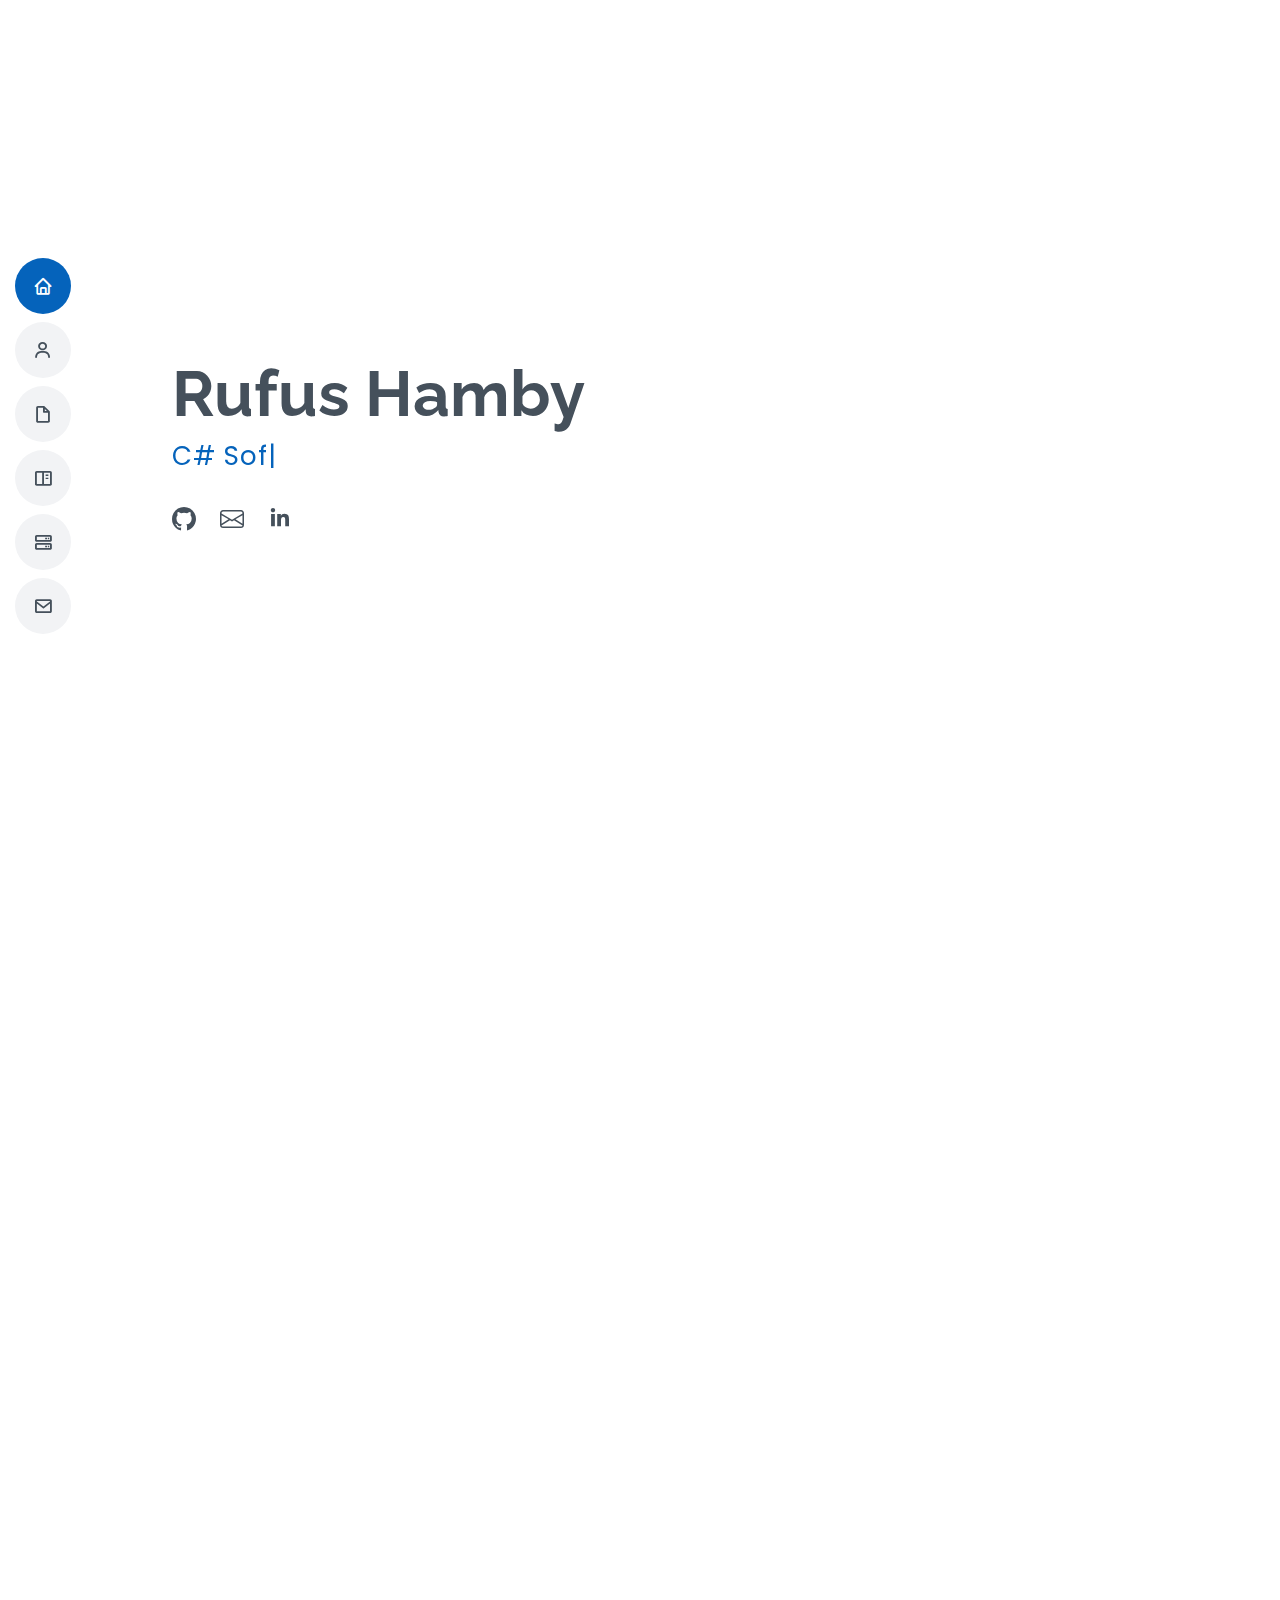
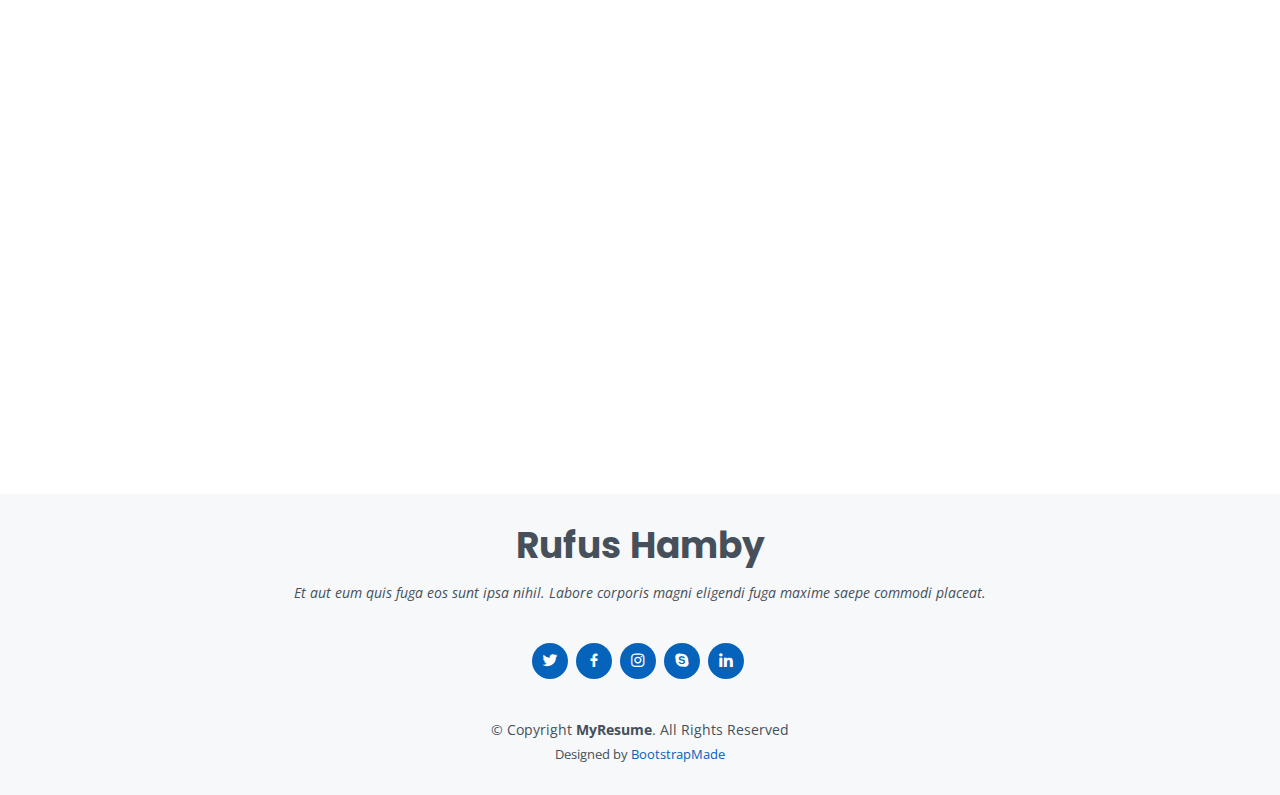
==== index.html @ 8d2a86a1 "final project in progress" ====
<!DOCTYPE html>
<html lang="en">

<head>
  <meta charset="utf-8">
  <meta content="width=device-width, initial-scale=1.0" name="viewport">

  <title>MyResume Bootstrap Template - Index</title>
  <meta content="" name="description">
  <meta content="" name="keywords">

  <!-- Favicons -->
  <link href="assets/img/favicon.pn" rel="icon">
  <link href="assets/img/apple-touch-icon.png" rel="apple-touch-icon">

  <!-- Google Fonts -->
  <link href="https://fonts.googleapis.com/css?family=Open+Sans:300,300i,400,400i,600,600i,700,700i|Raleway:300,300i,400,400i,500,500i,600,600i,700,700i|Poppins:300,300i,400,400i,500,500i,600,600i,700,700i" rel="stylesheet">

  <!-- Vendor CSS Files -->
  <link href="assets/vendor/aos/aos.css" rel="stylesheet">
  <link href="assets/vendor/bootstrap/css/bootstrap.min.css" rel="stylesheet">
  <link href="assets/vendor/bootstrap-icons/bootstrap-icons.css" rel="stylesheet">
  <link href="assets/vendor/boxicons/css/boxicons.min.css" rel="stylesheet">
  <link href="assets/vendor/glightbox/css/glightbox.min.css" rel="stylesheet">
  <link href="assets/vendor/swiper/swiper-bundle.min.css" rel="stylesheet">

  <!-- Template Main CSS File -->
  <link href="assets/css/style.css" rel="stylesheet">

  <!-- =======================================================
  * Template Name: MyResume
  * Updated: Sep 18 2023 with Bootstrap v5.3.2
  * Template URL: https://bootstrapmade.com/free-html-bootstrap-template-my-resume/
  * Author: BootstrapMade.com
  * License: https://bootstrapmade.com/license/
  ======================================================== -->
</head>

<body>

  <!-- ======= Mobile nav toggle button ======= -->
  <!-- <button type="button" class="mobile-nav-toggle d-xl-none"><i class="bi bi-list mobile-nav-toggle"></i></button> -->
  <i class="bi bi-list mobile-nav-toggle d-lg-none"></i>
  <!-- ======= Header ======= -->
  <header id="header" class="d-flex flex-column justify-content-center">

    <nav id="navbar" class="navbar nav-menu">
      <ul>
        <li><a href="#hero" class="nav-link scrollto active"><i class="bx bx-home"></i> <span>Home</span></a></li>
        <li><a href="#about" class="nav-link scrollto"><i class="bx bx-user"></i> <span>About</span></a></li>
        <li><a href="#resume" class="nav-link scrollto"><i class="bx bx-file-blank"></i> <span>Resume</span></a></li>
        <li><a href="#portfolio" class="nav-link scrollto"><i class="bx bx-book-content"></i> <span>Portfolio</span></a></li>
        <li><a href="#services" class="nav-link scrollto"><i class="bx bx-server"></i> <span>Services</span></a></li>
        <li><a href="#contact" class="nav-link scrollto"><i class="bx bx-envelope"></i> <span>Contact</span></a></li>
      </ul>
    </nav><!-- .nav-menu -->

  </header><!-- End Header -->

  <!-- ======= Hero Section ======= -->
  <section id="hero" class="d-flex flex-column justify-content-center">
    <div class="container" data-aos="zoom-in" data-aos-delay="100">
      <h1>Rufus Hamby</h1>
      <p> <span class="typed" data-typed-items="C# Software Engineer"></span></p>
      <div class="social-links">
        <a href="https://github.com/mosby4" class="Github"><i class="bi bi-github" aria-hidden="true"></i></i></a>
        <a href=" mailto:rufus.hamby@gmail.com" class="Email"><i class="bi bi-envelope" aria-hidden="true"></i></a>
        <a href="https://www.linkedin.com/in/rufus-hamby-b64b9877/" class="linkedin"><i class="bx bxl-linkedin"></i></a>
      </div>
    </div>
  </section><!-- End Hero -->

  <main id="main">

    <!-- ======= About Section ======= -->
    <section id="about" class="about">
      <div class="container" data-aos="fade-up">

        <div class="section-title">
          <h2>About</h2>
          <p></p>
        </div>

        <div class="row">
          <div class="col-lg-4">
            <img src="assets/img/Rufus.jpg" class="img-fluid" alt="">
          </div>
          <div class="col-lg-8 pt-4 pt-lg-0 content">
            <h3>C#, HTML, CSS, SQL &amp; JavaScript.</h3>
            <p class="fst-italic">
              Lorem ipsum dolor sit amet, consectetur adipiscing elit, sed do eiusmod tempor incididunt ut labore et dolore
              magna aliqua.
            </p>
            <div class="row">
              <div class="col-lg-6">
                <ul>
                  <li><i class="bi bi-chevron-right"></i> <strong>Birthday:</strong> <span>1 May 1995</span></li>
                  <li><i class="bi bi-chevron-right"></i> <strong>Website:</strong> <span>www.example.com</span></li>
                  <li><i class="bi bi-chevron-right"></i> <strong>Phone:</strong> <span>+123 456 7890</span></li>
                  <li><i class="bi bi-chevron-right"></i> <strong>City:</strong> <span>New York, USA</span></li>
                </ul>
              </div>
              <div class="col-lg-6">
                <ul>
                  <li><i class="bi bi-chevron-right"></i> <strong>Age:</strong> <span>30</span></li>
                  <li><i class="bi bi-chevron-right"></i> <strong>Degree:</strong> <span>Master</span></li>
                  <li><i class="bi bi-chevron-right"></i> <strong>PhEmailone:</strong> <span>email@example.com</span></li>
                  <li><i class="bi bi-chevron-right"></i> <strong>Freelance:</strong> <span>Available</span></li>
                </ul>
              </div>
            </div>
            <p>
              Officiis eligendi itaque labore et dolorum mollitia officiis optio vero. Quisquam sunt adipisci omnis et ut. Nulla accusantium dolor incidunt officia tempore. Et eius omnis.
              Cupiditate ut dicta maxime officiis quidem quia. Sed et consectetur qui quia repellendus itaque neque. Aliquid amet quidem ut quaerat cupiditate. Ab et eum qui repellendus omnis culpa magni laudantium dolores.
            </p>
          </div>
        </div>

      </div>
    </section><!-- End About Section -->

    <!-- ======= Skills Section ======= -->
    <section id="skills" class="skills section-bg">
      <div class="container" data-aos="fade-up">

        <div class="section-title">
          <h2>Skills</h2>
          <p>Magnam dolores commodi suscipit. Necessitatibus eius consequatur ex aliquid fuga eum quidem. Sit sint consectetur velit. Quisquam quos quisquam cupiditate. Et nemo qui impedit suscipit alias ea. Quia fugiat sit in iste officiis commodi quidem hic quas.</p>
        </div>

        <div class="row skills-content">

          <div class="col-lg-6">

            <div class="progress">
              <span class="skill">HTML <i class="val">100%</i></span>
              <div class="progress-bar-wrap">
                <div class="progress-bar" role="progressbar" aria-valuenow="100" aria-valuemin="0" aria-valuemax="100"></div>
              </div>
            </div>

            <div class="progress">
              <span class="skill">CSS <i class="val">90%</i></span>
              <div class="progress-bar-wrap">
                <div class="progress-bar" role="progressbar" aria-valuenow="90" aria-valuemin="0" aria-valuemax="100"></div>
              </div>
            </div>

            <div class="progress">
              <span class="skill">JavaScript <i class="val">75%</i></span>
              <div class="progress-bar-wrap">
                <div class="progress-bar" role="progressbar" aria-valuenow="75" aria-valuemin="0" aria-valuemax="100"></div>
              </div>
            </div>

          </div>

          <div class="col-lg-6">

            <div class="progress">
              <span class="skill">PHP <i class="val">80%</i></span>
              <div class="progress-bar-wrap">
                <div class="progress-bar" role="progressbar" aria-valuenow="80" aria-valuemin="0" aria-valuemax="100"></div>
              </div>
            </div>

            <div class="progress">
              <span class="skill">WordPress/CMS <i class="val">90%</i></span>
              <div class="progress-bar-wrap">
                <div class="progress-bar" role="progressbar" aria-valuenow="90" aria-valuemin="0" aria-valuemax="100"></div>
              </div>
            </div>

            <div class="progress">
              <span class="skill">Photoshop <i class="val">55%</i></span>
              <div class="progress-bar-wrap">
                <div class="progress-bar" role="progressbar" aria-valuenow="55" aria-valuemin="0" aria-valuemax="100"></div>
              </div>
            </div>

          </div>

        </div>

      </div>
    </section><!-- End Skills Section -->

    <!-- ======= Resume Section ======= -->
    <section id="resume" class="resume">
      <div class="container" data-aos="fade-up">

        <div class="section-title">
          <h2>Resume</h2>
          <p>Magnam dolores commodi suscipit. Necessitatibus eius consequatur ex aliquid fuga eum quidem. Sit sint consectetur velit. Quisquam quos quisquam cupiditate. Et nemo qui impedit suscipit alias ea. Quia fugiat sit in iste officiis commodi quidem hic quas.</p>
        </div>

        <div class="row">
          <div class="col-lg-6">
            <h3 class="resume-title">Sumary</h3>
            <div class="resume-item pb-0">
              <h4>Rufus Hamby</h4>
              <p><em>Innovative and deadline-driven Graphic Designer with 3+ years of experience designing and developing user-centered digital/print marketing material from initial concept to final, polished deliverable.</em></p>
              <ul>
                <li>Geneseo, IL 61254</li>
                <li>1-309-714-3767</li>
                <li>rufus.hamby@gmail.com</li>
              </ul>
            </div>

            <h3 class="resume-title">Education</h3>
            <div class="resume-item">
              <h4>TrueCoders</h4>
              <img src="assets/img/TCLogoOnly.webp" class="img-fluid" alt="">
              <h5>2023</h5>
              <p><em>Rochester Institute of Technology, Rochester, NY</em></p>
              <p>Qui deserunt veniam. Et sed aliquam labore tempore sed quisquam iusto autem sit. Ea vero voluptatum qui ut dignissimos deleniti nerada porti sand markend</p>
            </div>
            <div class="resume-item">
              <h4>Bachelor of Fine Arts &amp; Graphic Design</h4>
              <h5>2010 - 2014</h5>
              <p><em>Rochester Institute of Technology, Rochester, NY</em></p>
              <p>Quia nobis sequi est occaecati aut. Repudiandae et iusto quae reiciendis et quis Eius vel ratione eius unde vitae rerum voluptates asperiores voluptatem Earum molestiae consequatur neque etlon sader mart dila</p>
            </div>
          </div>
          <div class="col-lg-6">
            <h3 class="resume-title">Professional Experience</h3>
            <div class="resume-item">
              <h4>Senior graphic design specialist</h4>
              <h5>2019 - Present</h5>
              <p><em>Experion, New York, NY </em></p>
              <ul>
                <li>Lead in the design, development, and implementation of the graphic, layout, and production communication materials</li>
                <li>Delegate tasks to the 7 members of the design team and provide counsel on all aspects of the project. </li>
                <li>Supervise the assessment of all graphic materials in order to ensure quality and accuracy of the design</li>
                <li>Oversee the efficient use of production project budgets ranging from $2,000 - $25,000</li>
              </ul>
            </div>
            <div class="resume-item">
              <h4>Graphic design specialist</h4>
              <h5>2017 - 2018</h5>
              <p><em>Stepping Stone Advertising, New York, NY</em></p>
              <ul>
                <li>Developed numerous marketing programs (logos, brochures,infographics, presentations, and advertisements).</li>
                <li>Managed up to 5 projects or tasks at a given time while under pressure</li>
                <li>Recommended and consulted with clients on the most appropriate graphic design</li>
                <li>Created 4+ design presentations and proposals a month for clients and account managers</li>
              </ul>
            </div>
          </div>
        </div>

      </div>
    </section><!-- End Resume Section -->

    <!-- ======= Portfolio Section ======= -->
    <section id="portfolio" class="portfolio section-bg">
      <div class="container" data-aos="fade-up">

        <div class="section-title">
          <h2>Portfolio</h2>
          <p>Magnam dolores commodi suscipit. Necessitatibus eius consequatur ex aliquid fuga eum quidem. Sit sint consectetur velit. Quisquam quos quisquam cupiditate. Et nemo qui impedit suscipit alias ea. Quia fugiat sit in iste officiis commodi quidem hic quas.</p>
        </div>

        <div class="row">
          <div class="col-lg-12 d-flex justify-content-center" data-aos="fade-up" data-aos-delay="100">
            <ul id="portfolio-flters">
              <li data-filter="*" class="filter-active">All</li>
              <li data-filter=".filter-app">App</li>
              <li data-filter=".filter-card">Card</li>
              <li data-filter=".filter-web">Web</li>
            </ul>
          </div>
        </div>

        <div class="row portfolio-container" data-aos="fade-up" data-aos-delay="200">

          <div class="col-lg-4 col-md-6 portfolio-item filter-app">
            <div class="portfolio-wrap">
              <img src="assets/img/portfolio/portfolio-1.jpg" class="img-fluid" alt="">
              <div class="portfolio-info">
                <h4>App 1</h4>
                <p>App</p>
                <div class="portfolio-links">
                  <a href="assets/img/portfolio/portfolio-1.jpg" data-gallery="portfolioGallery" class="portfolio-lightbox" title="App 1"><i class="bx bx-plus"></i></a>
                  <a href="portfolio-details.html" class="portfolio-details-lightbox" data-glightbox="type: external" title="Portfolio Details"><i class="bx bx-link"></i></a>
                </div>
              </div>
            </div>
          </div>

          <div class="col-lg-4 col-md-6 portfolio-item filter-web">
            <div class="portfolio-wrap">
              <img src="assets/img/portfolio/portfolio-2.jpg" class="img-fluid" alt="">
              <div class="portfolio-info">
                <h4>Web 3</h4>
                <p>Web</p>
                <div class="portfolio-links">
                  <a href="assets/img/portfolio/portfolio-2.jpg" data-gallery="portfolioGallery" class="portfolio-lightbox" title="Web 3"><i class="bx bx-plus"></i></a>
                  <a href="portfolio-details.html" class="portfolio-details-lightbox" data-glightbox="type: external" title="Portfolio Details"><i class="bx bx-link"></i></a>
                </div>
              </div>
            </div>
          </div>

          <div class="col-lg-4 col-md-6 portfolio-item filter-app">
            <div class="portfolio-wrap">
              <img src="assets/img/portfolio/portfolio-3.jpg" class="img-fluid" alt="">
              <div class="portfolio-info">
                <h4>App 2</h4>
                <p>App</p>
                <div class="portfolio-links">
                  <a href="assets/img/portfolio/portfolio-3.jpg" data-gallery="portfolioGallery" class="portfolio-lightbox" title="App 2"><i class="bx bx-plus"></i></a>
                  <a href="portfolio-details.html" class="portfolio-details-lightbox" data-glightbox="type: external" title="Portfolio Details"><i class="bx bx-link"></i></a>
                </div>
              </div>
            </div>
          </div>

          <div class="col-lg-4 col-md-6 portfolio-item filter-card">
            <div class="portfolio-wrap">
              <img src="assets/img/portfolio/portfolio-4.jpg" class="img-fluid" alt="">
              <div class="portfolio-info">
                <h4>Card 2</h4>
                <p>Card</p>
                <div class="portfolio-links">
                  <a href="assets/img/portfolio/portfolio-4.jpg" data-gallery="portfolioGallery" class="portfolio-lightbox" title="Card 2"><i class="bx bx-plus"></i></a>
                  <a href="portfolio-details.html" class="portfolio-details-lightbox" data-glightbox="type: external" title="Portfolio Details"><i class="bx bx-link"></i></a>
                </div>
              </div>
            </div>
          </div>

          <div class="col-lg-4 col-md-6 portfolio-item filter-web">
            <div class="portfolio-wrap">
              <img src="assets/img/portfolio/portfolio-5.jpg" class="img-fluid" alt="">
              <div class="portfolio-info">
                <h4>Web 2</h4>
                <p>Web</p>
                <div class="portfolio-links">
                  <a href="assets/img/portfolio/portfolio-5.jpg" data-gallery="portfolioGallery" class="portfolio-lightbox" title="Web 2"><i class="bx bx-plus"></i></a>
                  <a href="portfolio-details.html" class="portfolio-details-lightbox" data-glightbox="type: external" title="Portfolio Details"><i class="bx bx-link"></i></a>
                </div>
              </div>
            </div>
          </div>

          <div class="col-lg-4 col-md-6 portfolio-item filter-app">
            <div class="portfolio-wrap">
              <img src="assets/img/portfolio/portfolio-6.jpg" class="img-fluid" alt="">
              <div class="portfolio-info">
                <h4>App 3</h4>
                <p>App</p>
                <div class="portfolio-links">
                  <a href="assets/img/portfolio/portfolio-6.jpg" data-gallery="portfolioGallery" class="portfolio-lightbox" title="App 3"><i class="bx bx-plus"></i></a>
                  <a href="portfolio-details.html" class="portfolio-details-lightbox" data-glightbox="type: external" title="Portfolio Details"><i class="bx bx-link"></i></a>
                </div>
              </div>
            </div>
          </div>

          <div class="col-lg-4 col-md-6 portfolio-item filter-card">
            <div class="portfolio-wrap">
              <img src="assets/img/portfolio/portfolio-7.jpg" class="img-fluid" alt="">
              <div class="portfolio-info">
                <h4>Card 1</h4>
                <p>Card</p>
                <div class="portfolio-links">
                  <a href="assets/img/portfolio/portfolio-7.jpg" data-gallery="portfolioGallery" class="portfolio-lightbox" title="Card 1"><i class="bx bx-plus"></i></a>
                  <a href="portfolio-details.html" class="portfolio-details-lightbox" data-glightbox="type: external" title="Portfolio Details"><i class="bx bx-link"></i></a>
                </div>
              </div>
            </div>
          </div>

          <div class="col-lg-4 col-md-6 portfolio-item filter-card">
            <div class="portfolio-wrap">
              <img src="assets/img/portfolio/portfolio-8.jpg" class="img-fluid" alt="">
              <div class="portfolio-info">
                <h4>Card 3</h4>
                <p>Card</p>
                <div class="portfolio-links">
                  <a href="assets/img/portfolio/portfolio-8.jpg" data-gallery="portfolioGallery" class="portfolio-lightbox" title="Card 3"><i class="bx bx-plus"></i></a>
                  <a href="portfolio-details.html" class="portfolio-details-lightbox" data-glightbox="type: external" title="Portfolio Details"><i class="bx bx-link"></i></a>
                </div>
              </div>
            </div>
          </div>

          <div class="col-lg-4 col-md-6 portfolio-item filter-web">
            <div class="portfolio-wrap">
              <img src="assets/img/portfolio/portfolio-9.jpg" class="img-fluid" alt="">
              <div class="portfolio-info">
                <h4>Web 3</h4>
                <p>Web</p>
                <div class="portfolio-links">
                  <a href="assets/img/portfolio/portfolio-9.jpg" data-gallery="portfolioGallery" class="portfolio-lightbox" title="Web 3"><i class="bx bx-plus"></i></a>
                  <a href="portfolio-details.html" class="portfolio-details-lightbox" data-glightbox="type: external" title="Portfolio Details"><i class="bx bx-link"></i></a>
                </div>
              </div>
            </div>
          </div>

        </div>

      </div>
    </section><!-- End Portfolio Section -->

 <!-- ======= Contact Section ======= -->
    <section id="contact" class="contact">
      <div class="container" data-aos="fade-up">

        <div class="section-title">
          <h2>Contact</h2>
        </div>

        <div class="row mt-1">

          <div class="col-lg-4">
            <div class="info">
              <div class="address">
                <i class="bi bi-geo-alt"></i>
                <h4>Location:</h4>
                <p>Geneseo, IL 61254</p>
              </div>

              <div class="email">
                <i class="bi bi-envelope"></i>
                <h4>Email:</h4>
                <p>rufus.hamby@gmail.com</p>
              </div>

              <div class="phone">
                <i class="bi bi-phone"></i>
                <h4>Call:</h4>
                <p>+1 309-714-37**s</p>
              </div>

            </div>

          </div>

          <div class="col-lg-8 mt-5 mt-lg-0">

            <form action="forms/contact.php" method="post" role="form" class="php-email-form">
              <div class="row">
                <div class="col-md-6 form-group">
                  <input type="text" name="name" class="form-control" id="name" placeholder="Your Name" required>
                </div>
                <div class="col-md-6 form-group mt-3 mt-md-0">
                  <input type="email" class="form-control" name="email" id="email" placeholder="Your Email" required>
                </div>
              </div>
              <div class="form-group mt-3">
                <input type="text" class="form-control" name="subject" id="subject" placeholder="Subject" required>
              </div>
              <div class="form-group mt-3">
                <textarea class="form-control" name="message" rows="5" placeholder="Message" required></textarea>
              </div>
              <div class="my-3">
                <div class="loading">Loading</div>
                <div class="error-message"></div>
                <div class="sent-message">Your message has been sent. Thank you!</div>
              </div>
              <div class="text-center"><button type="submit">Send Message</button></div>
            </form>

          </div>

        </div>

      </div>
    </section><!-- End Contact Section -->

  </main><!-- End #main -->

  <!-- ======= Footer ======= -->
  <footer id="footer">
    <div class="container">
      <h3>Rufus Hamby</h3>
      <p>Et aut eum quis fuga eos sunt ipsa nihil. Labore corporis magni eligendi fuga maxime saepe commodi placeat.</p>
      <div class="social-links">
        <a href="#" class="twitter"><i class="bx bxl-twitter"></i></a>
        <a href="#" class="facebook"><i class="bx bxl-facebook"></i></a>
        <a href="#" class="instagram"><i class="bx bxl-instagram"></i></a>
        <a href="#" class="google-plus"><i class="bx bxl-skype"></i></a>
        <a href="#" class="linkedin"><i class="bx bxl-linkedin"></i></a>
      </div>
      <div class="copyright">
        &copy; Copyright <strong><span>MyResume</span></strong>. All Rights Reserved
      </div>
      <div class="credits">
        <!-- All the links in the footer should remain intact. -->
        <!-- You can delete the links only if you purchased the pro version. -->
        <!-- Licensing information: [license-url] -->
        <!-- Purchase the pro version with working PHP/AJAX contact form: https://bootstrapmade.com/free-html-bootstrap-template-my-resume/ -->
        Designed by <a href="https://bootstrapmade.com/">BootstrapMade</a>
      </div>
    </div>
  </footer><!-- End Footer -->

  <div id="preloader"></div>
  <a href="#" class="back-to-top d-flex align-items-center justify-content-center"><i class="bi bi-arrow-up-short"></i></a>

  <!-- Vendor JS Files -->
  <script src="assets/vendor/purecounter/purecounter_vanilla.js"></script>
  <script src="assets/vendor/aos/aos.js"></script>
  <script src="assets/vendor/bootstrap/js/bootstrap.bundle.min.js"></script>
  <script src="assets/vendor/glightbox/js/glightbox.min.js"></script>
  <script src="assets/vendor/isotope-layout/isotope.pkgd.min.js"></script>
  <script src="assets/vendor/swiper/swiper-bundle.min.js"></script>
  <script src="assets/vendor/typed.js/typed.umd.js"></script>
  <script src="assets/vendor/waypoints/noframework.waypoints.js"></script>
  <script src="assets/vendor/php-email-form/validate.js"></script>

  <!-- Template Main JS File -->
  <script src="assets/js/main.js"></script>

</body>

</html>
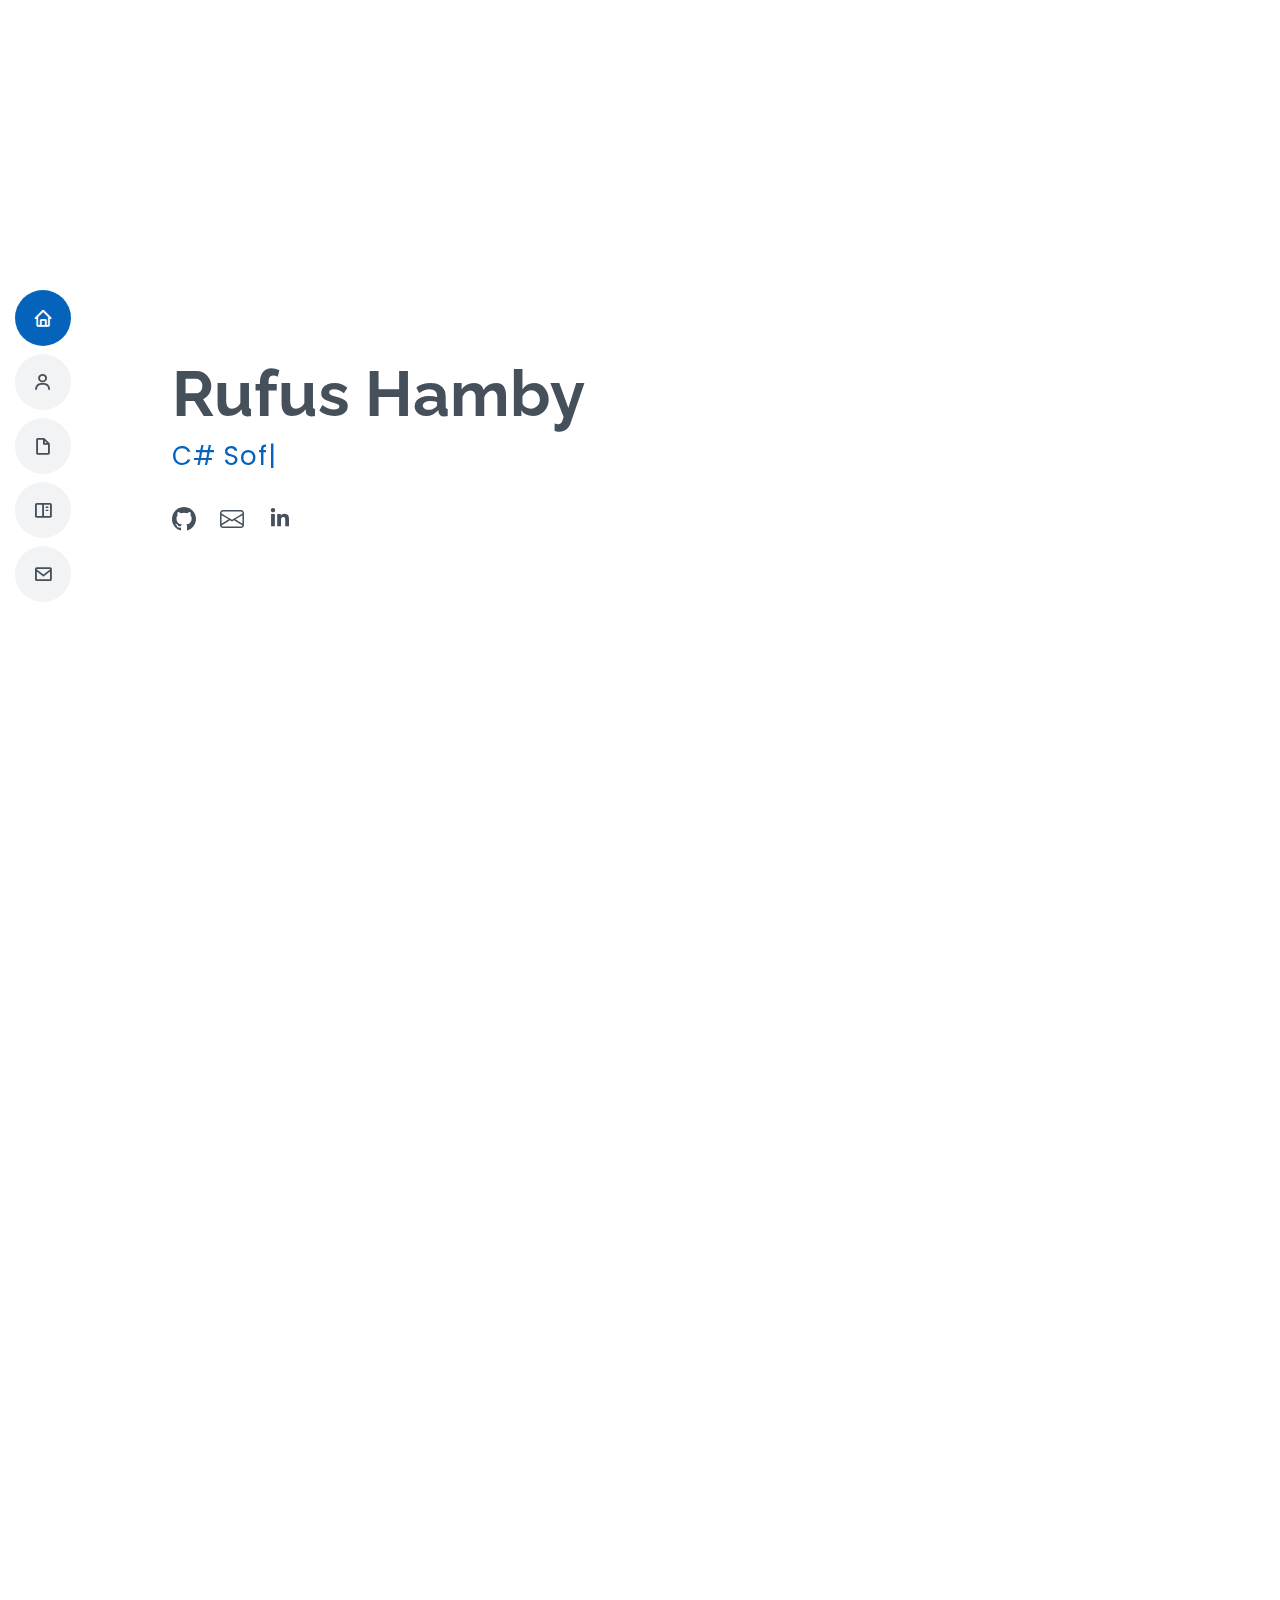
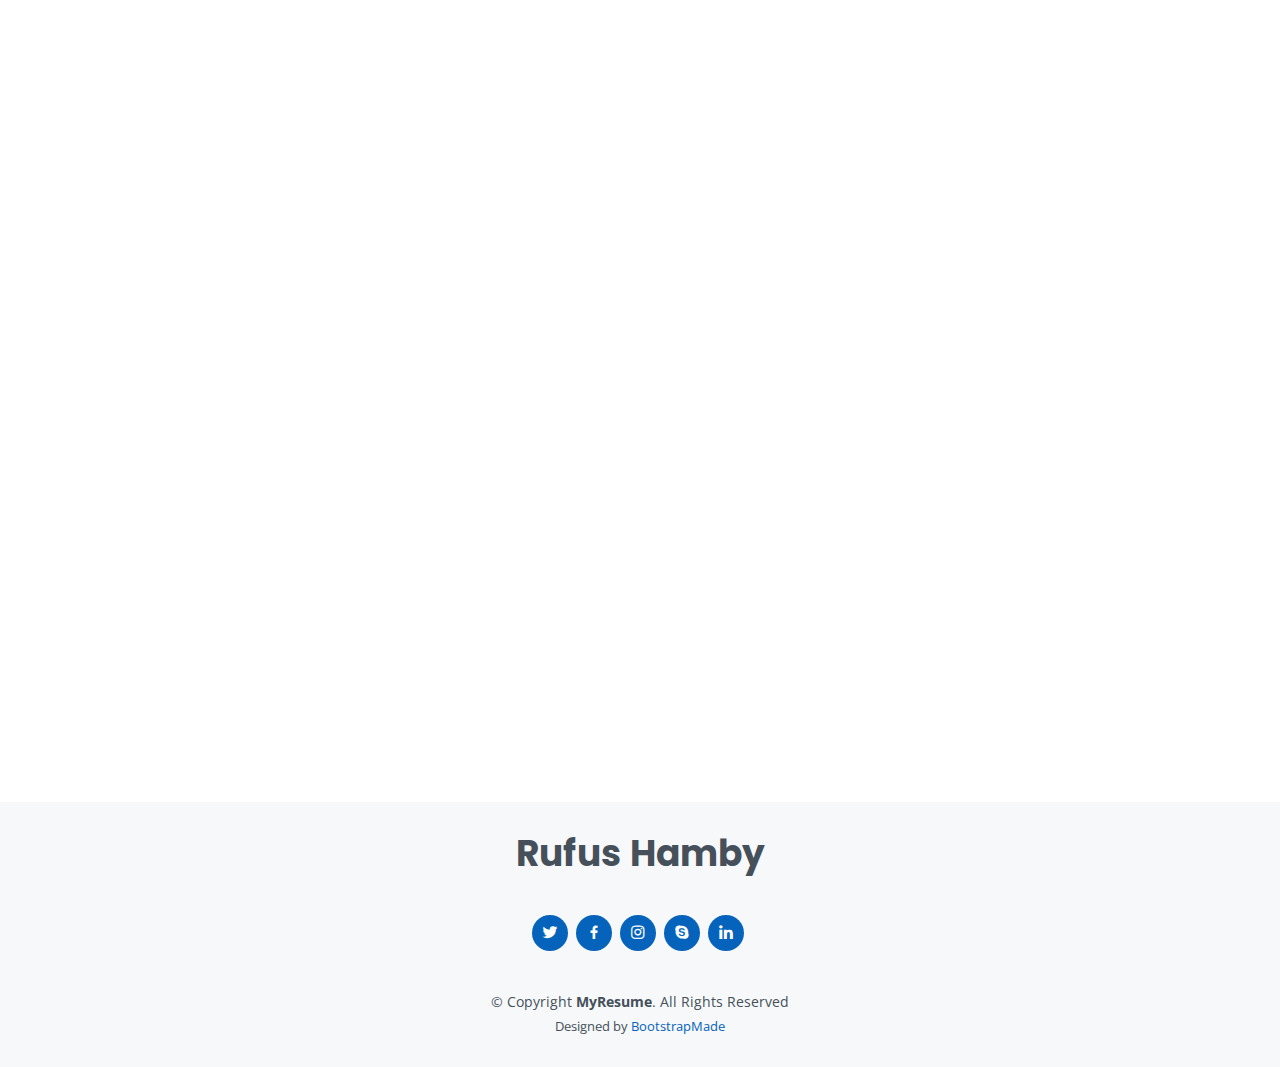
==== commit 06ab0dd0: "img issues" ====
--- a/index.html
+++ b/index.html
@@ -49,8 +49,7 @@
         <li><a href="#hero" class="nav-link scrollto active"><i class="bx bx-home"></i> <span>Home</span></a></li>
         <li><a href="#about" class="nav-link scrollto"><i class="bx bx-user"></i> <span>About</span></a></li>
         <li><a href="#resume" class="nav-link scrollto"><i class="bx bx-file-blank"></i> <span>Resume</span></a></li>
-        <li><a href="#portfolio" class="nav-link scrollto"><i class="bx bx-book-content"></i> <span>Portfolio</span></a></li>
-        <li><a href="#services" class="nav-link scrollto"><i class="bx bx-server"></i> <span>Services</span></a></li>
+        <li><a href="#Hobbies" class="nav-link scrollto"><i class="bx bx-book-content"></i> <span>Hobbies</span></a></li>
         <li><a href="#contact" class="nav-link scrollto"><i class="bx bx-envelope"></i> <span>Contact</span></a></li>
       </ul>
     </nav><!-- .nav-menu -->
@@ -88,30 +87,28 @@
           <div class="col-lg-8 pt-4 pt-lg-0 content">
             <h3>C#, HTML, CSS, SQL &amp; JavaScript.</h3>
             <p class="fst-italic">
-              Lorem ipsum dolor sit amet, consectetur adipiscing elit, sed do eiusmod tempor incididunt ut labore et dolore
-              magna aliqua.
+              Self- directed, detail-oriented, and professional C# programmer with experience in designing, developing, analyzing, and implementing client-server, web and desktop-based applications using C# language. Experience in system designing as well as in testing, debugging and modifying related application code. Capable of learning new programming languages and technologies and complete projects within specified deadlines. Possess excellent communication, problem-solving, documentation, analytical, and decision solving skills.
             </p>
+            <p>Diligent, organized, and skilled journeyman lineman accomplished in delivering and maintaining electrical distribution to the Geneseo municipality. Proven management experience with strong communication and interpersonal abilities. Positioned to lead electrical operations, develop innovative community opportunities, direct creative solutions in growth of the organization, and drive sustainable energy production.</p>
             <div class="row">
               <div class="col-lg-6">
                 <ul>
-                  <li><i class="bi bi-chevron-right"></i> <strong>Birthday:</strong> <span>1 May 1995</span></li>
-                  <li><i class="bi bi-chevron-right"></i> <strong>Website:</strong> <span>www.example.com</span></li>
-                  <li><i class="bi bi-chevron-right"></i> <strong>Phone:</strong> <span>+123 456 7890</span></li>
-                  <li><i class="bi bi-chevron-right"></i> <strong>City:</strong> <span>New York, USA</span></li>
+                  
+                  <li><i class="bi bi-chevron-right"></i> <strong>Phone:</strong> <span>+309 714 3767</span></li>
+                  <li><i class="bi bi-chevron-right"></i> <strong>City:</strong> <span>Genseo, IL</span></li>
                 </ul>
               </div>
               <div class="col-lg-6">
                 <ul>
-                  <li><i class="bi bi-chevron-right"></i> <strong>Age:</strong> <span>30</span></li>
-                  <li><i class="bi bi-chevron-right"></i> <strong>Degree:</strong> <span>Master</span></li>
-                  <li><i class="bi bi-chevron-right"></i> <strong>PhEmailone:</strong> <span>email@example.com</span></li>
-                  <li><i class="bi bi-chevron-right"></i> <strong>Freelance:</strong> <span>Available</span></li>
+                 
+                  <li><i class="bi bi-chevron-right"></i> <strong>Degree:</strong> <span>TrueCoders</span></li>
+                  <li><i class="bi bi-chevron-right"></i> <strong>Email:</strong> <span>rufus.hamby@gmail.com</span></li>
+                  <li><i class="bi bi-chevron-right"></i> <strong>Work Status:</strong> <span>Available</span></li>
                 </ul>
               </div>
             </div>
             <p>
-              Officiis eligendi itaque labore et dolorum mollitia officiis optio vero. Quisquam sunt adipisci omnis et ut. Nulla accusantium dolor incidunt officia tempore. Et eius omnis.
-              Cupiditate ut dicta maxime officiis quidem quia. Sed et consectetur qui quia repellendus itaque neque. Aliquid amet quidem ut quaerat cupiditate. Ab et eum qui repellendus omnis culpa magni laudantium dolores.
+            
             </p>
           </div>
         </div>
@@ -125,7 +122,8 @@
 
         <div class="section-title">
           <h2>Skills</h2>
-          <p>Magnam dolores commodi suscipit. Necessitatibus eius consequatur ex aliquid fuga eum quidem. Sit sint consectetur velit. Quisquam quos quisquam cupiditate. Et nemo qui impedit suscipit alias ea. Quia fugiat sit in iste officiis commodi quidem hic quas.</p>
+          <p>C# , JavaScript, HTML</p>		         
+          <p>ASP.Net, CSS, SQL</p>
         </div>
 
         <div class="row skills-content">
@@ -191,7 +189,7 @@
 
         <div class="section-title">
           <h2>Resume</h2>
-          <p>Magnam dolores commodi suscipit. Necessitatibus eius consequatur ex aliquid fuga eum quidem. Sit sint consectetur velit. Quisquam quos quisquam cupiditate. Et nemo qui impedit suscipit alias ea. Quia fugiat sit in iste officiis commodi quidem hic quas.</p>
+          <p>DO NOT FORGET TO UP THIS SECTION</p>
         </div>
 
         <div class="row">
@@ -212,38 +210,50 @@
               <h4>TrueCoders</h4>
               <img src="assets/img/TCLogoOnly.webp" class="img-fluid" alt="">
               <h5>2023</h5>
-              <p><em>Rochester Institute of Technology, Rochester, NY</em></p>
-              <p>Qui deserunt veniam. Et sed aliquam labore tempore sed quisquam iusto autem sit. Ea vero voluptatum qui ut dignissimos deleniti nerada porti sand markend</p>
+              <p><em>Hoover, AL</em></p>
+              <p>	Project-based training in programming languages and other technical skills, such as SQL, C#, .NET Core, Java, Git, ASP.NET MVC, HTML, CSS, and JavaScript.</p>
+              <p>	These skills were developed by building multiple C# and SQL projects in Visual Studio and Visual Studio Code.</p>
+              <p>	C# and SQL Projects were tracked in Git and GitHub for source control.</p>
+              <p>	Managed SQL databases using the CRUD operations in MySQL.</p>
+                
+                </p>
             </div>
             <div class="resume-item">
-              <h4>Bachelor of Fine Arts &amp; Graphic Design</h4>
-              <h5>2010 - 2014</h5>
-              <p><em>Rochester Institute of Technology, Rochester, NY</em></p>
-              <p>Quia nobis sequi est occaecati aut. Repudiandae et iusto quae reiciendis et quis Eius vel ratione eius unde vitae rerum voluptates asperiores voluptatem Earum molestiae consequatur neque etlon sader mart dila</p>
+              <h4>Airman LeaderShip School</h4>
+              <h5>2012</h5>
+              <p><em> Nellis Air Force Base, Nv</em></p>
+              <p>Airman Leadership School – Las Vegas, NV                                                                                                   December 2012 
+                Professional Military Education
+                Training in professional conduct, communication, public speaking, teamwork, and leadership for front-line supervisors.
+                
+                </p>
             </div>
           </div>
           <div class="col-lg-6">
             <h3 class="resume-title">Professional Experience</h3>
             <div class="resume-item">
-              <h4>Senior graphic design specialist</h4>
-              <h5>2019 - Present</h5>
-              <p><em>Experion, New York, NY </em></p>
+              <h4>Journeyman Electrical Lineman</h4>
+              <h5>2013-2022</h5>
+              <p><em>Geneseo, Illinois </em></p>
               <ul>
-                <li>Lead in the design, development, and implementation of the graphic, layout, and production communication materials</li>
-                <li>Delegate tasks to the 7 members of the design team and provide counsel on all aspects of the project. </li>
-                <li>Supervise the assessment of all graphic materials in order to ensure quality and accuracy of the design</li>
-                <li>Oversee the efficient use of production project budgets ranging from $2,000 - $25,000</li>
+                <li>	Performs line construction and electric distribution proficiencies carefully in accordance with the Rural Electrification Administration EPA standardss</li>
+                <li>	Inspect for critical damage and safety hazards of fuses, voltage regulators, transformers, pole, structures, switches, capacitor banks and wiring using print diagrams and electrical testing equipment.</li>
+                <li>	Comprehends Geneseo’s Vensys wind turbines, solar voltaic panels, and MISO energy market.</li>
+                <li>	Effectively collaborates and troubleshoots applying open and effective sharing of information to achieve electrical departmental responsibilities and objectives</li>
+                <li>	Updated and maintain Geneseo municipality GIS electric grid mapping system	</li>
               </ul>
             </div>
             <div class="resume-item">
-              <h4>Graphic design specialist</h4>
-              <h5>2017 - 2018</h5>
-              <p><em>Stepping Stone Advertising, New York, NY</em></p>
+              <h4>AeroSpace Medical Service Journeyman</h4>
+              <h5>2007 - 2013</h5>
+              <p><em>Mike O’Callaghan Medical Center, Nellis Air Force Base, Las Vegas, Nv</em></p>
               <ul>
-                <li>Developed numerous marketing programs (logos, brochures,infographics, presentations, and advertisements).</li>
-                <li>Managed up to 5 projects or tasks at a given time while under pressure</li>
-                <li>Recommended and consulted with clients on the most appropriate graphic design</li>
-                <li>Created 4+ design presentations and proposals a month for clients and account managers</li>
+                <li>	First-line supervisor for 12 subordinates ensuring up-to-date skills, readiness training, coaching and staff development, accountability, and job performance evaluations.</li>
+                <li>	Successfully managed over $1M in yearly assets for the Nellis AFB Family Medical Clinic to include logistics, inventory, procurement and serviceability of equipment.</li>
+                <li>	Coordinated day-to-day unit schedules, delegation of work orders, customer service, safety concerns, and problem-solving interdepartmental concerns.</li>
+                <li>	Directed training and instruction of 22 Airmen in detail-oriented Honor Guard drill and ceremonies for public presentation.</li>
+                <li>  Streamlined office instructions and tracking of legal documents by designing a new program as interim chief of records.</li>
+                <li>	Implemented and developed weekly physical training plans that resulted in a 98% unit pass rate.</li>
               </ul>
             </div>
           </div>
@@ -253,21 +263,16 @@
     </section><!-- End Resume Section -->
 
     <!-- ======= Portfolio Section ======= -->
-    <section id="portfolio" class="portfolio section-bg">
+    <section id="Hobbies" class="hobbies section-bg">
       <div class="container" data-aos="fade-up">
 
         <div class="section-title">
-          <h2>Portfolio</h2>
-          <p>Magnam dolores commodi suscipit. Necessitatibus eius consequatur ex aliquid fuga eum quidem. Sit sint consectetur velit. Quisquam quos quisquam cupiditate. Et nemo qui impedit suscipit alias ea. Quia fugiat sit in iste officiis commodi quidem hic quas.</p>
+          <h2>Hobbies</h2>
         </div>
 
         <div class="row">
           <div class="col-lg-12 d-flex justify-content-center" data-aos="fade-up" data-aos-delay="100">
             <ul id="portfolio-flters">
-              <li data-filter="*" class="filter-active">All</li>
-              <li data-filter=".filter-app">App</li>
-              <li data-filter=".filter-card">Card</li>
-              <li data-filter=".filter-web">Web</li>
             </ul>
           </div>
         </div>
@@ -276,10 +281,10 @@
 
           <div class="col-lg-4 col-md-6 portfolio-item filter-app">
             <div class="portfolio-wrap">
-              <img src="assets/img/portfolio/portfolio-1.jpg" class="img-fluid" alt="">
-              <div class="portfolio-info">
-                <h4>App 1</h4>
-                <p>App</p>
+              <img src="assets/img/style.jpeg" class="img-fluid" alt="">
+              <div class="portfolio-info">
+                <h4>Formula 1</h4>
+                
                 <div class="portfolio-links">
                   <a href="assets/img/portfolio/portfolio-1.jpg" data-gallery="portfolioGallery" class="portfolio-lightbox" title="App 1"><i class="bx bx-plus"></i></a>
                   <a href="portfolio-details.html" class="portfolio-details-lightbox" data-glightbox="type: external" title="Portfolio Details"><i class="bx bx-link"></i></a>
@@ -290,9 +295,9 @@
 
           <div class="col-lg-4 col-md-6 portfolio-item filter-web">
             <div class="portfolio-wrap">
-              <img src="assets/img/portfolio/portfolio-2.jpg" class="img-fluid" alt="">
-              <div class="portfolio-info">
-                <h4>Web 3</h4>
+              <img src="assets/img/bonsai.jpg" class="img-fluid" alt="">
+              <div class="portfolio-info">
+                <h4>Bonsai</h4>
                 <p>Web</p>
                 <div class="portfolio-links">
                   <a href="assets/img/portfolio/portfolio-2.jpg" data-gallery="portfolioGallery" class="portfolio-lightbox" title="Web 3"><i class="bx bx-plus"></i></a>
@@ -432,7 +437,7 @@
               <div class="phone">
                 <i class="bi bi-phone"></i>
                 <h4>Call:</h4>
-                <p>+1 309-714-37**s</p>
+                <p>+1 309-714-3767s</p>
               </div>
 
             </div>
@@ -477,7 +482,7 @@
   <footer id="footer">
     <div class="container">
       <h3>Rufus Hamby</h3>
-      <p>Et aut eum quis fuga eos sunt ipsa nihil. Labore corporis magni eligendi fuga maxime saepe commodi placeat.</p>
+      <p></p>
       <div class="social-links">
         <a href="#" class="twitter"><i class="bx bxl-twitter"></i></a>
         <a href="#" class="facebook"><i class="bx bxl-facebook"></i></a>
--- a/assets/css/style.css
+++ b/assets/css/style.css
@@ -274,7 +274,8 @@
 #hero {
   width: 100%;
   height: 100vh;
-  background: "assets/img/IMG_1283.jpeg" top right no-repeat;
+  background: "assets/img/hero-bg.jpg" top right no-repeat;
+  /* background: "hero-bg.jpg" top right no-repeat; */
   background-size: cover;
   position: relative;
 }
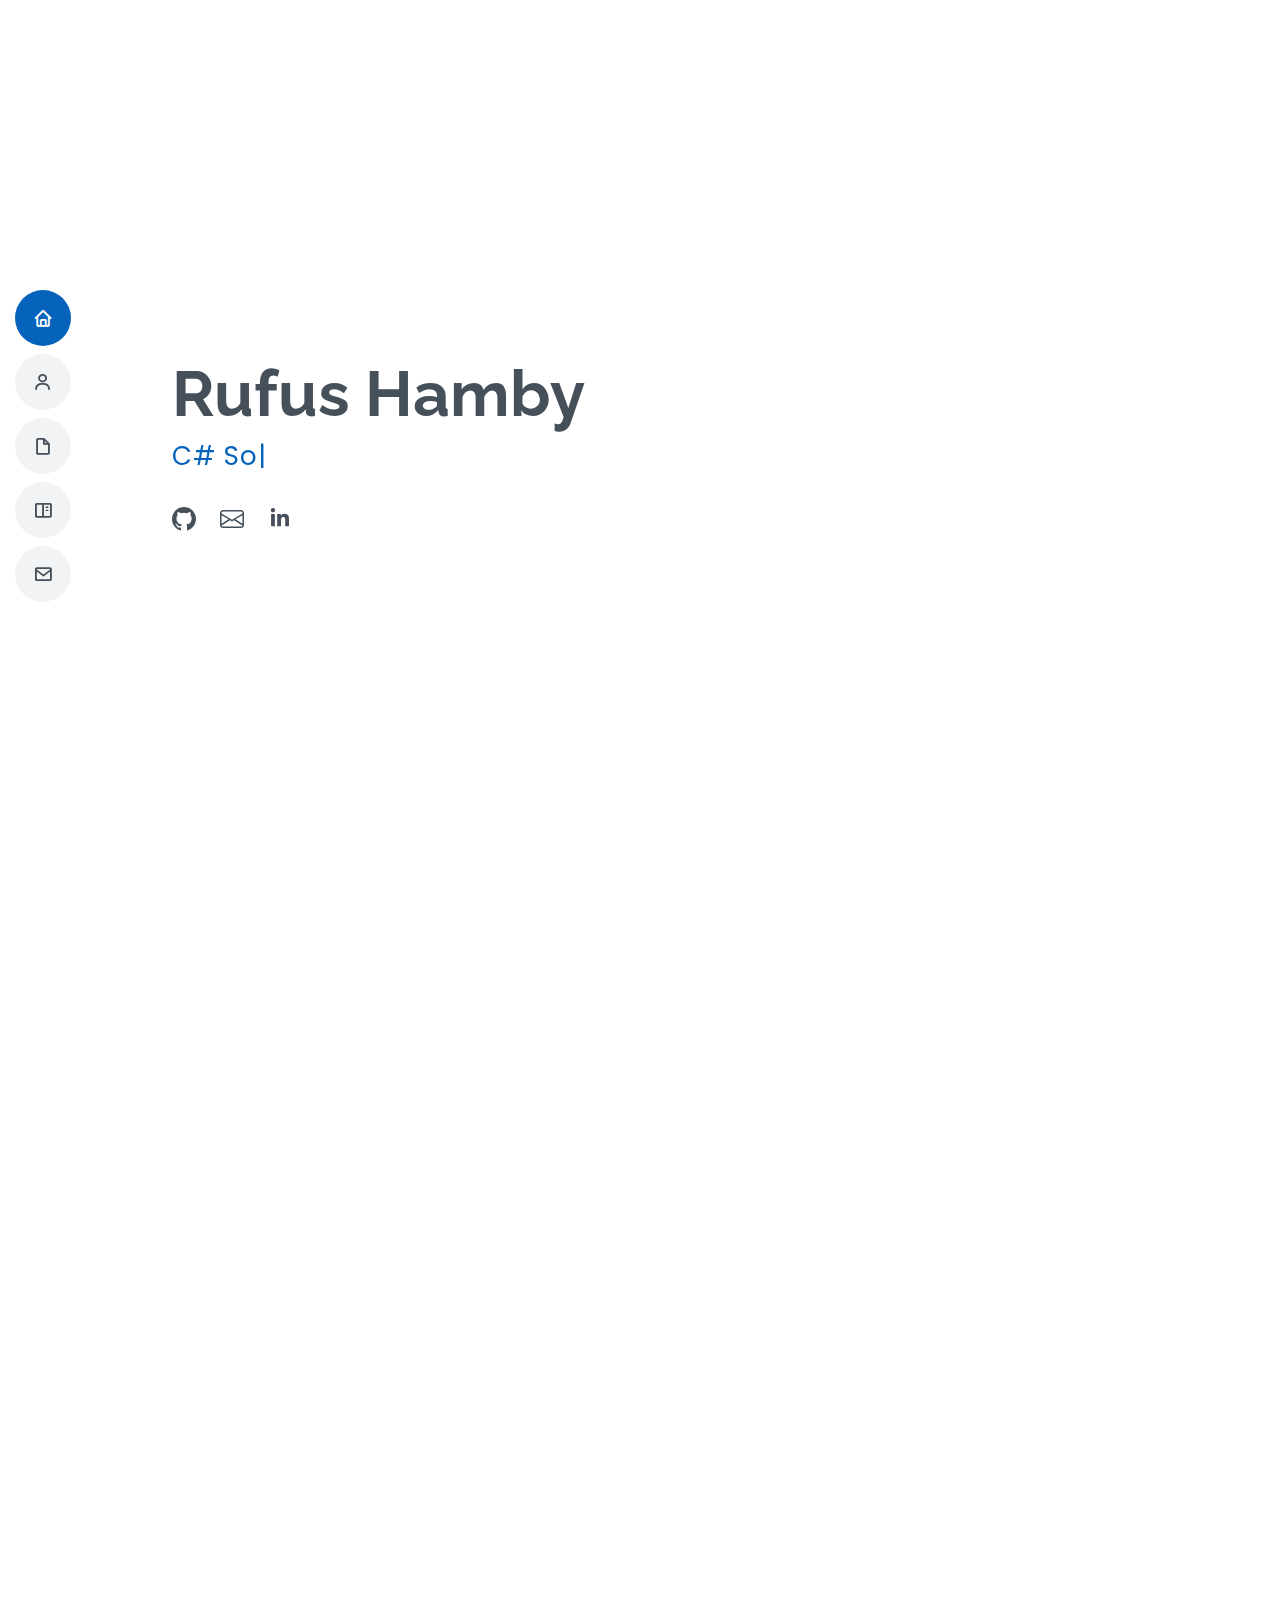
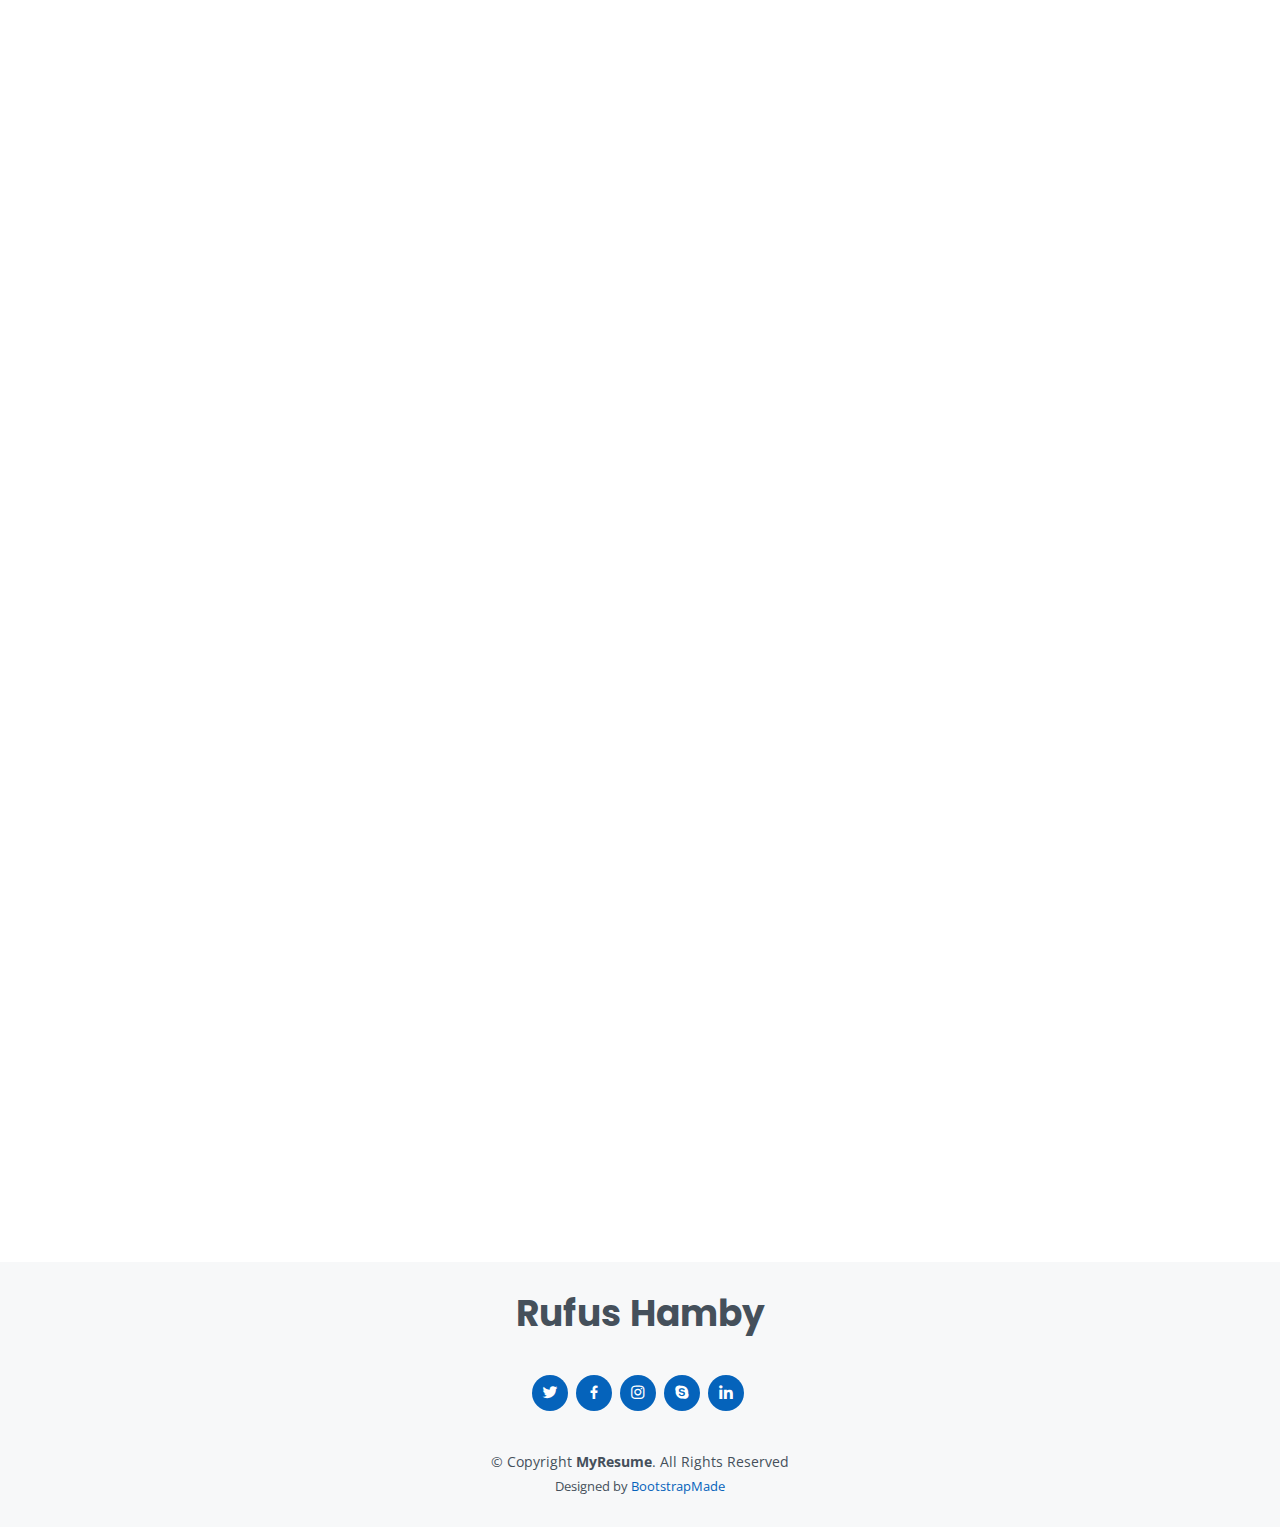
==== commit ed98a5eb: "Img Issue resolved" ====
--- a/index.html
+++ b/index.html
@@ -82,14 +82,15 @@
 
         <div class="row">
           <div class="col-lg-4">
-            <img src="assets/img/Rufus.jpg" class="img-fluid" alt="">
+            <img src="assets/img/html-1832991_1280.png" class="img-fluid" alt="">
           </div>
           <div class="col-lg-8 pt-4 pt-lg-0 content">
             <h3>C#, HTML, CSS, SQL &amp; JavaScript.</h3>
             <p class="fst-italic">
-              Self- directed, detail-oriented, and professional C# programmer with experience in designing, developing, analyzing, and implementing client-server, web and desktop-based applications using C# language. Experience in system designing as well as in testing, debugging and modifying related application code. Capable of learning new programming languages and technologies and complete projects within specified deadlines. Possess excellent communication, problem-solving, documentation, analytical, and decision solving skills.
-            </p>
-            <p>Diligent, organized, and skilled journeyman lineman accomplished in delivering and maintaining electrical distribution to the Geneseo municipality. Proven management experience with strong communication and interpersonal abilities. Positioned to lead electrical operations, develop innovative community opportunities, direct creative solutions in growth of the organization, and drive sustainable energy production.</p>
+              <p>C#, HTML, CSS, SQL & JavaScript.
+                Self- directed, detail-oriented, and professional C# programmer with experience in designing, developing, analyzing, and maintaining code base, web and desktop-based applications using C# language. Experience in testing, debugging and modifying related application code. Capable of learning new programming languages and technologies. Proven management experience with strong communication, interpersonal abilities, analytical, and problem-solving skills.
+              </p> 
+            
             <div class="row">
               <div class="col-lg-6">
                 <ul>
@@ -121,7 +122,7 @@
       <div class="container" data-aos="fade-up">
 
         <div class="section-title">
-          <h2>Skills</h2>
+          <h2>Skills/Porjects</h2>
           <p>C# , JavaScript, HTML</p>		         
           <p>ASP.Net, CSS, SQL</p>
         </div>
@@ -320,91 +321,6 @@
               </div>
             </div>
           </div>
-
-          <div class="col-lg-4 col-md-6 portfolio-item filter-card">
-            <div class="portfolio-wrap">
-              <img src="assets/img/portfolio/portfolio-4.jpg" class="img-fluid" alt="">
-              <div class="portfolio-info">
-                <h4>Card 2</h4>
-                <p>Card</p>
-                <div class="portfolio-links">
-                  <a href="assets/img/portfolio/portfolio-4.jpg" data-gallery="portfolioGallery" class="portfolio-lightbox" title="Card 2"><i class="bx bx-plus"></i></a>
-                  <a href="portfolio-details.html" class="portfolio-details-lightbox" data-glightbox="type: external" title="Portfolio Details"><i class="bx bx-link"></i></a>
-                </div>
-              </div>
-            </div>
-          </div>
-
-          <div class="col-lg-4 col-md-6 portfolio-item filter-web">
-            <div class="portfolio-wrap">
-              <img src="assets/img/portfolio/portfolio-5.jpg" class="img-fluid" alt="">
-              <div class="portfolio-info">
-                <h4>Web 2</h4>
-                <p>Web</p>
-                <div class="portfolio-links">
-                  <a href="assets/img/portfolio/portfolio-5.jpg" data-gallery="portfolioGallery" class="portfolio-lightbox" title="Web 2"><i class="bx bx-plus"></i></a>
-                  <a href="portfolio-details.html" class="portfolio-details-lightbox" data-glightbox="type: external" title="Portfolio Details"><i class="bx bx-link"></i></a>
-                </div>
-              </div>
-            </div>
-          </div>
-
-          <div class="col-lg-4 col-md-6 portfolio-item filter-app">
-            <div class="portfolio-wrap">
-              <img src="assets/img/portfolio/portfolio-6.jpg" class="img-fluid" alt="">
-              <div class="portfolio-info">
-                <h4>App 3</h4>
-                <p>App</p>
-                <div class="portfolio-links">
-                  <a href="assets/img/portfolio/portfolio-6.jpg" data-gallery="portfolioGallery" class="portfolio-lightbox" title="App 3"><i class="bx bx-plus"></i></a>
-                  <a href="portfolio-details.html" class="portfolio-details-lightbox" data-glightbox="type: external" title="Portfolio Details"><i class="bx bx-link"></i></a>
-                </div>
-              </div>
-            </div>
-          </div>
-
-          <div class="col-lg-4 col-md-6 portfolio-item filter-card">
-            <div class="portfolio-wrap">
-              <img src="assets/img/portfolio/portfolio-7.jpg" class="img-fluid" alt="">
-              <div class="portfolio-info">
-                <h4>Card 1</h4>
-                <p>Card</p>
-                <div class="portfolio-links">
-                  <a href="assets/img/portfolio/portfolio-7.jpg" data-gallery="portfolioGallery" class="portfolio-lightbox" title="Card 1"><i class="bx bx-plus"></i></a>
-                  <a href="portfolio-details.html" class="portfolio-details-lightbox" data-glightbox="type: external" title="Portfolio Details"><i class="bx bx-link"></i></a>
-                </div>
-              </div>
-            </div>
-          </div>
-
-          <div class="col-lg-4 col-md-6 portfolio-item filter-card">
-            <div class="portfolio-wrap">
-              <img src="assets/img/portfolio/portfolio-8.jpg" class="img-fluid" alt="">
-              <div class="portfolio-info">
-                <h4>Card 3</h4>
-                <p>Card</p>
-                <div class="portfolio-links">
-                  <a href="assets/img/portfolio/portfolio-8.jpg" data-gallery="portfolioGallery" class="portfolio-lightbox" title="Card 3"><i class="bx bx-plus"></i></a>
-                  <a href="portfolio-details.html" class="portfolio-details-lightbox" data-glightbox="type: external" title="Portfolio Details"><i class="bx bx-link"></i></a>
-                </div>
-              </div>
-            </div>
-          </div>
-
-          <div class="col-lg-4 col-md-6 portfolio-item filter-web">
-            <div class="portfolio-wrap">
-              <img src="assets/img/portfolio/portfolio-9.jpg" class="img-fluid" alt="">
-              <div class="portfolio-info">
-                <h4>Web 3</h4>
-                <p>Web</p>
-                <div class="portfolio-links">
-                  <a href="assets/img/portfolio/portfolio-9.jpg" data-gallery="portfolioGallery" class="portfolio-lightbox" title="Web 3"><i class="bx bx-plus"></i></a>
-                  <a href="portfolio-details.html" class="portfolio-details-lightbox" data-glightbox="type: external" title="Portfolio Details"><i class="bx bx-link"></i></a>
-                </div>
-              </div>
-            </div>
-          </div>
-
         </div>
 
       </div>
--- a/assets/css/style.css
+++ b/assets/css/style.css
@@ -274,8 +274,8 @@
 #hero {
   width: 100%;
   height: 100vh;
-  background: "assets/img/hero-bg.jpg" top right no-repeat;
-  /* background: "hero-bg.jpg" top right no-repeat; */
+  background: "assets/img/hero-bg.jpg" top center no-repeat;
+  /* background: "assests/img/html-1832991_1280.png" top right no-repeat; */
   background-size: cover;
   position: relative;
 }
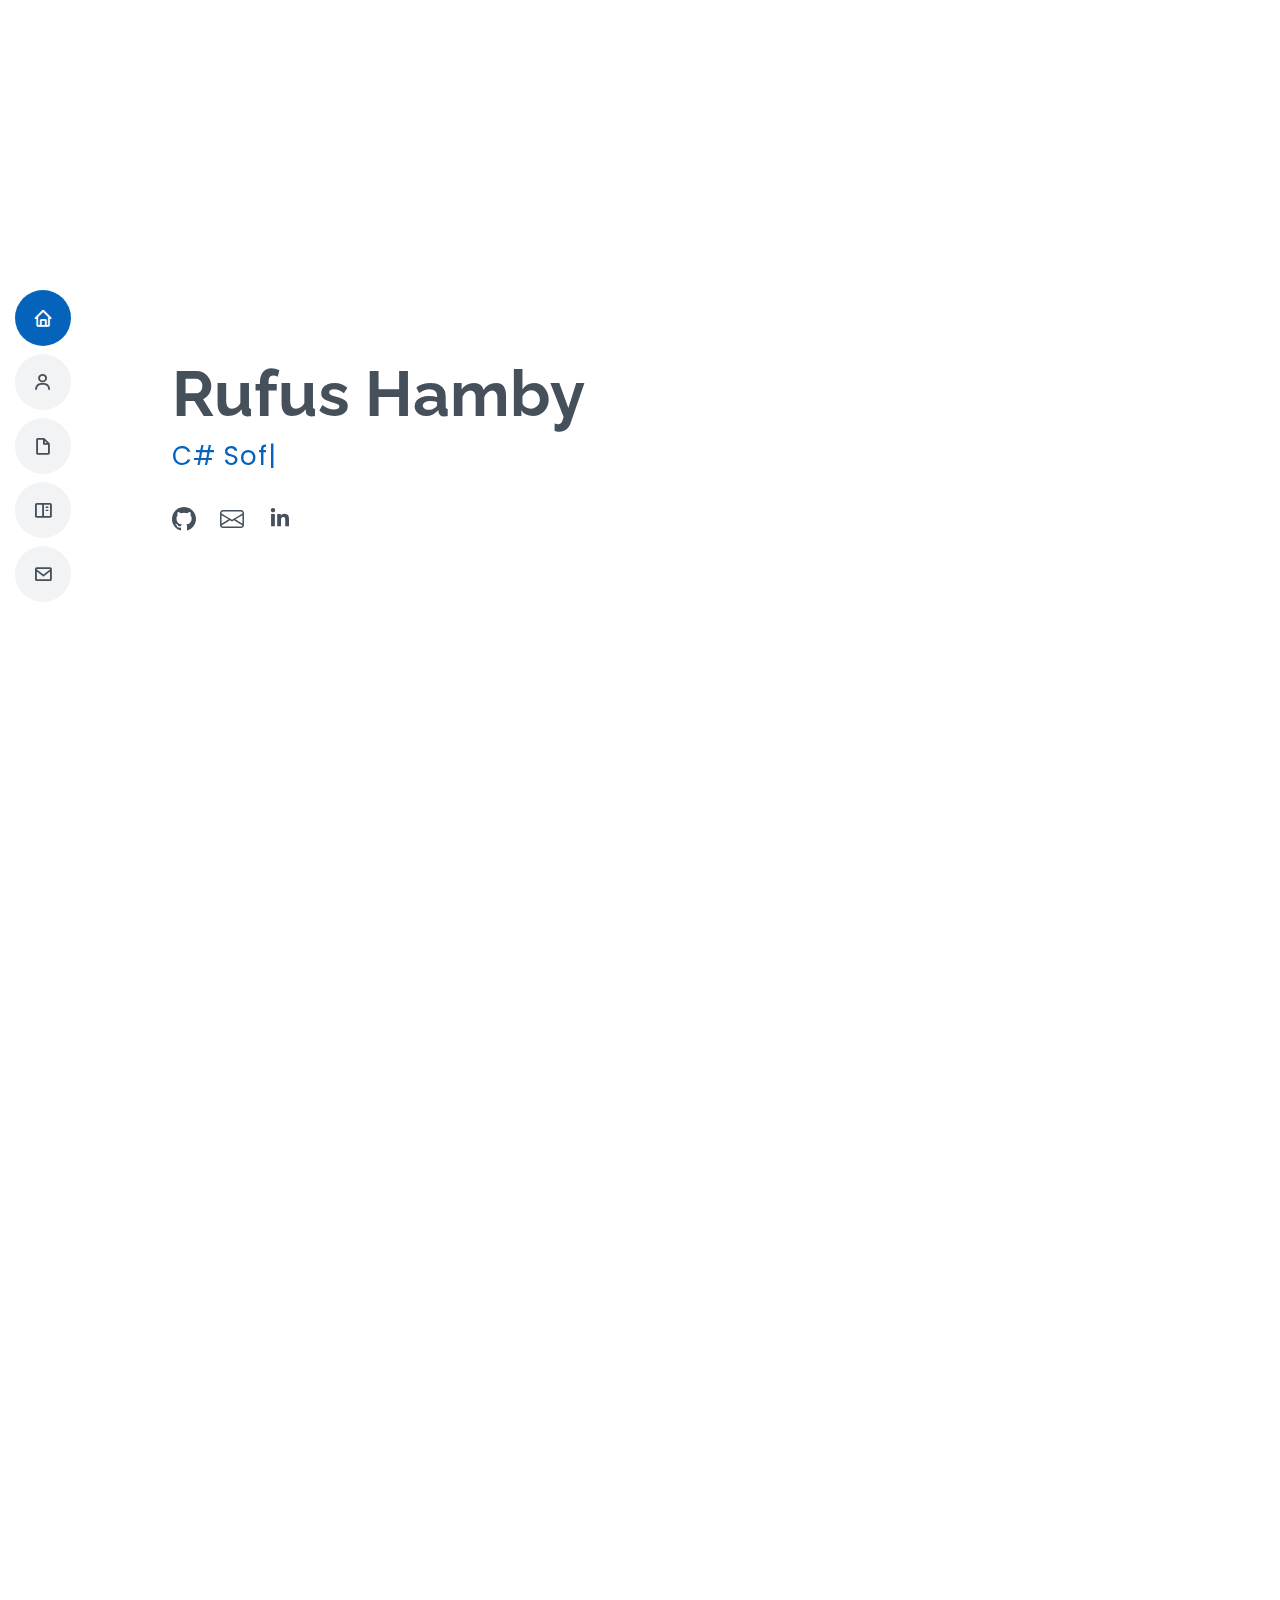
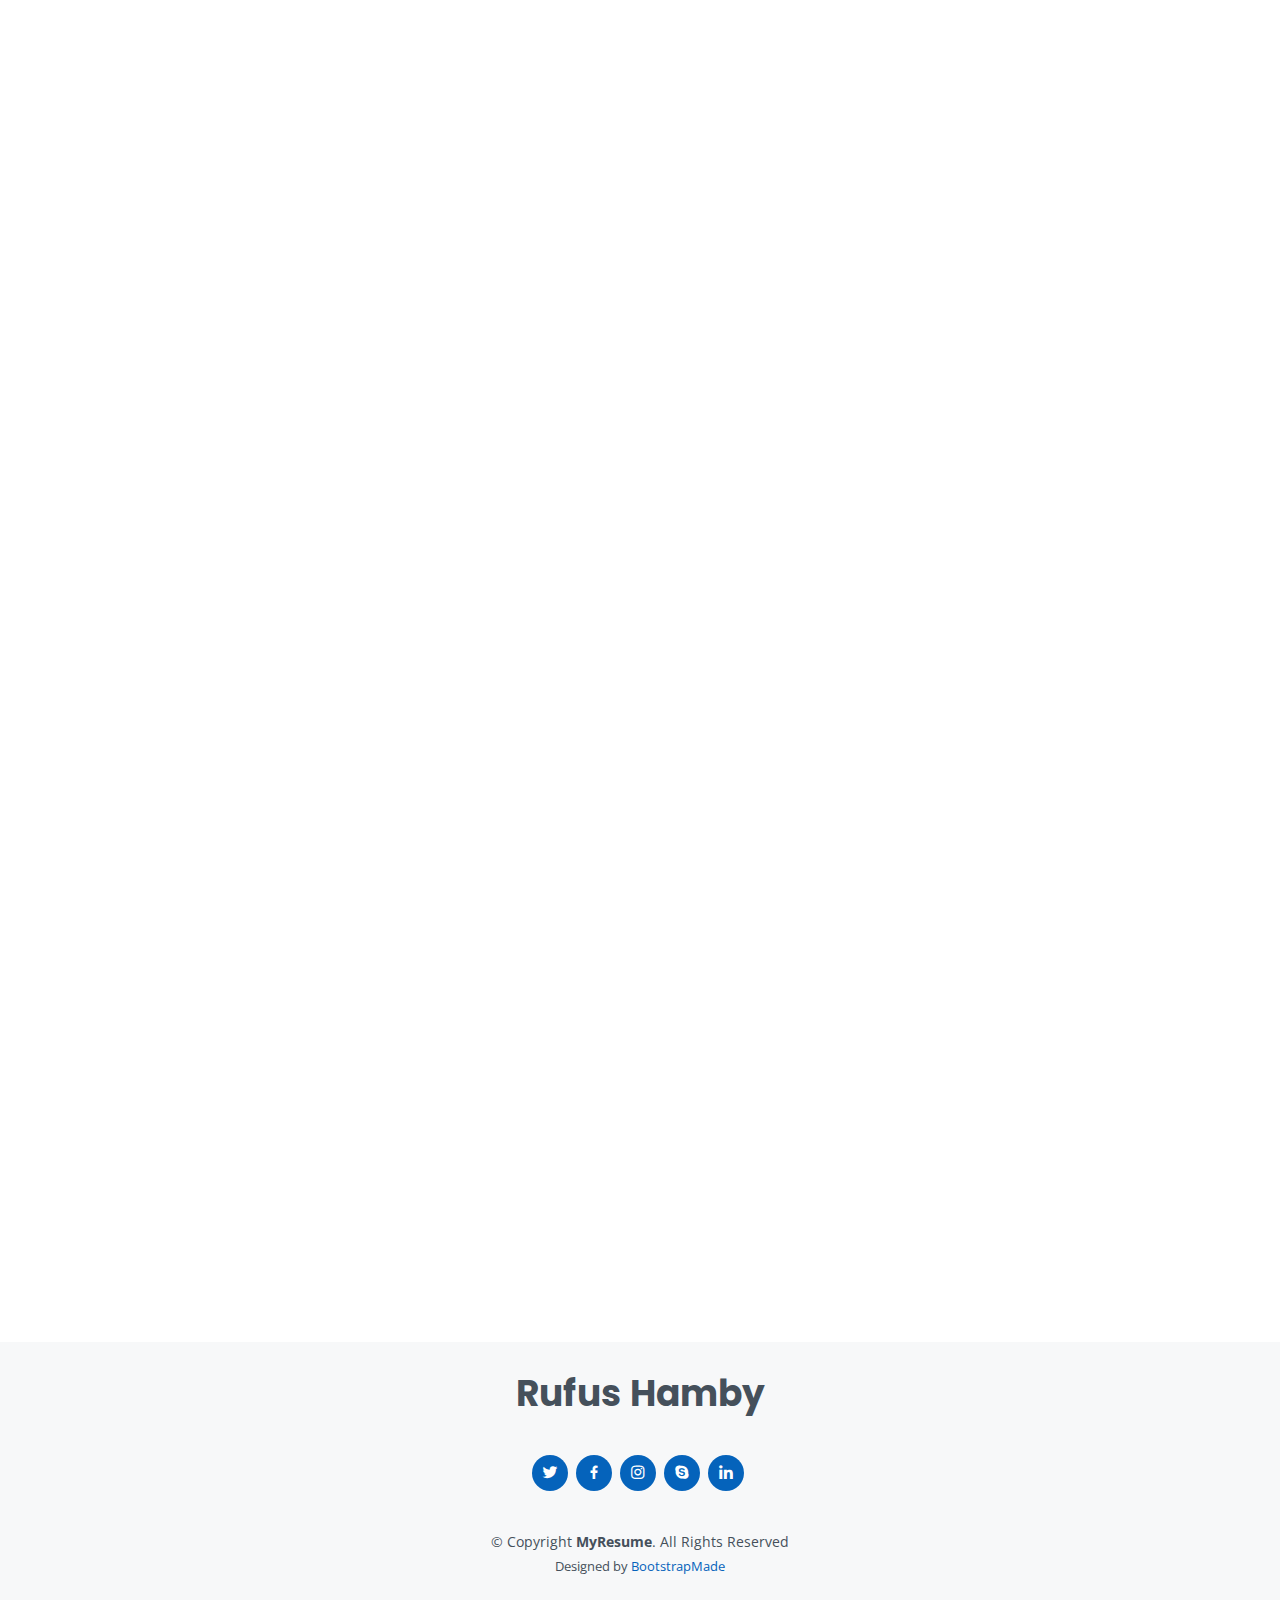
==== commit 5f420cad: "changes made" ====
--- a/index.html
+++ b/index.html
@@ -126,56 +126,56 @@
           <p>C# , JavaScript, HTML</p>		         
           <p>ASP.Net, CSS, SQL</p>
         </div>
+        <div class="C#projects ">
+          <p>C# TacoParser Project- Objective- Use Google maps API and CSV file to determine furthest geographically seperated Taco Bells in the southeast. <a href="https://github.com/mosby4/TacoParser" class="Github"><i class="bi bi-github" aria-hidden="true"></i></i></a> </p>
+          <p>C# -ASP.NET Core using MVC accessing the Bestbuy example database.  <a href="https://github.com/mosby4/ASPNET" class="Github"><i class="bi bi-github" aria-hidden="true"></i></i></a></p>
+          <P>C# Unit Test Exercise - Objective- Write test to test functinality of methods. <a href="https://github.com/mosby4/UnitTestingExercise" class="Github"><i class="bi bi-github" aria-hidden="true"></i></i></a></P>
+        </div>
 
         <div class="row skills-content">
+
+          <div class="col-lg-6">
+
+            <div class="progress">
+              <span class="skill">C# <i class="val">100%</i></span>
+              <div class="progress-bar-wrap">
+                <div class="progress-bar" role="progressbar" aria-valuenow="75" aria-valuemin="0" aria-valuemax="100"></div>
+              </div>
+            </div>
+
+            <div class="progress">
+              <span class="skill">CSS <i class="val">100%</i></span>
+              <div class="progress-bar-wrap">
+                <div class="progress-bar" role="progressbar" aria-valuenow="50" aria-valuemin="0" aria-valuemax="100"></div>
+              </div>
+            </div>
+
+            <div class="progress">
+              <span class="skill">JavaScript <i class="val">100%</i></span>
+              <div class="progress-bar-wrap">
+                <div class="progress-bar" role="progressbar" aria-valuenow="50" aria-valuemin="0" aria-valuemax="100"></div>
+              </div>
+            </div>
+
+          </div>
 
           <div class="col-lg-6">
 
             <div class="progress">
               <span class="skill">HTML <i class="val">100%</i></span>
               <div class="progress-bar-wrap">
-                <div class="progress-bar" role="progressbar" aria-valuenow="100" aria-valuemin="0" aria-valuemax="100"></div>
+                <div class="progress-bar" role="progressbar" aria-valuenow="50" aria-valuemin="0" aria-valuemax="100"></div>
               </div>
             </div>
 
             <div class="progress">
-              <span class="skill">CSS <i class="val">90%</i></span>
+              <span class="skill">SQL <i class="val">100%</i></span>
               <div class="progress-bar-wrap">
-                <div class="progress-bar" role="progressbar" aria-valuenow="90" aria-valuemin="0" aria-valuemax="100"></div>
-              </div>
-            </div>
-
-            <div class="progress">
-              <span class="skill">JavaScript <i class="val">75%</i></span>
-              <div class="progress-bar-wrap">
-                <div class="progress-bar" role="progressbar" aria-valuenow="75" aria-valuemin="0" aria-valuemax="100"></div>
-              </div>
-            </div>
-
-          </div>
-
-          <div class="col-lg-6">
-
-            <div class="progress">
-              <span class="skill">PHP <i class="val">80%</i></span>
-              <div class="progress-bar-wrap">
-                <div class="progress-bar" role="progressbar" aria-valuenow="80" aria-valuemin="0" aria-valuemax="100"></div>
-              </div>
-            </div>
-
-            <div class="progress">
-              <span class="skill">WordPress/CMS <i class="val">90%</i></span>
-              <div class="progress-bar-wrap">
-                <div class="progress-bar" role="progressbar" aria-valuenow="90" aria-valuemin="0" aria-valuemax="100"></div>
-              </div>
-            </div>
-
-            <div class="progress">
-              <span class="skill">Photoshop <i class="val">55%</i></span>
-              <div class="progress-bar-wrap">
-                <div class="progress-bar" role="progressbar" aria-valuenow="55" aria-valuemin="0" aria-valuemax="100"></div>
-              </div>
-            </div>
+                <div class="progress-bar" role="progressbar" aria-valuenow="50" aria-valuemin="0" aria-valuemax="100"></div>
+              </div>
+            </div>
+
+            
 
           </div>
 
@@ -282,41 +282,35 @@
 
           <div class="col-lg-4 col-md-6 portfolio-item filter-app">
             <div class="portfolio-wrap">
+              <img src="assets/img/bonsai.jpg" class="img-fluid" alt="">
+              <div class="portfolio-info">
+                <h4>Formula 1</h4>
+                <div class="portfolio-links">
+                  <a href="portfolio-details.html" class="portfolio-details-lightbox" data-glightbox="type: external" title="Portfolio Details"><i class="bx bx-link"></i></a>
+                </div>
+              </div>
+            </div>
+          </div>
+
+          <div class="col-lg-4 col-md-6 portfolio-item filter-web">
+            <div class="portfolio-wrap">
               <img src="assets/img/style.jpeg" class="img-fluid" alt="">
               <div class="portfolio-info">
-                <h4>Formula 1</h4>
-                
+                <h4>Bonsai</h4>
                 <div class="portfolio-links">
-                  <a href="assets/img/portfolio/portfolio-1.jpg" data-gallery="portfolioGallery" class="portfolio-lightbox" title="App 1"><i class="bx bx-plus"></i></a>
                   <a href="portfolio-details.html" class="portfolio-details-lightbox" data-glightbox="type: external" title="Portfolio Details"><i class="bx bx-link"></i></a>
                 </div>
               </div>
             </div>
           </div>
 
-          <div class="col-lg-4 col-md-6 portfolio-item filter-web">
-            <div class="portfolio-wrap">
-              <img src="assets/img/bonsai.jpg" class="img-fluid" alt="">
-              <div class="portfolio-info">
-                <h4>Bonsai</h4>
-                <p>Web</p>
-                <div class="portfolio-links">
-                  <a href="assets/img/portfolio/portfolio-2.jpg" data-gallery="portfolioGallery" class="portfolio-lightbox" title="Web 3"><i class="bx bx-plus"></i></a>
-                  <a href="portfolio-details.html" class="portfolio-details-lightbox" data-glightbox="type: external" title="Portfolio Details"><i class="bx bx-link"></i></a>
-                </div>
-              </div>
-            </div>
-          </div>
-
           <div class="col-lg-4 col-md-6 portfolio-item filter-app">
             <div class="portfolio-wrap">
-              <img src="assets/img/portfolio/portfolio-3.jpg" class="img-fluid" alt="">
+              <img src="assets/img/star-wars-7696902_1280.jpg" class="img-fluid" alt="">
               <div class="portfolio-info">
-                <h4>App 2</h4>
-                <p>App</p>
+                <h4>API</h4>
                 <div class="portfolio-links">
-                  <a href="assets/img/portfolio/portfolio-3.jpg" data-gallery="portfolioGallery" class="portfolio-lightbox" title="App 2"><i class="bx bx-plus"></i></a>
-                  <a href="portfolio-details.html" class="portfolio-details-lightbox" data-glightbox="type: external" title="Portfolio Details"><i class="bx bx-link"></i></a>
+                  <a href="api.html" class="portfolio-details-lightbox" data-glightbox="type: external" title="Portfolio Details"><i class="bx bx-link"></i></a>
                 </div>
               </div>
             </div>
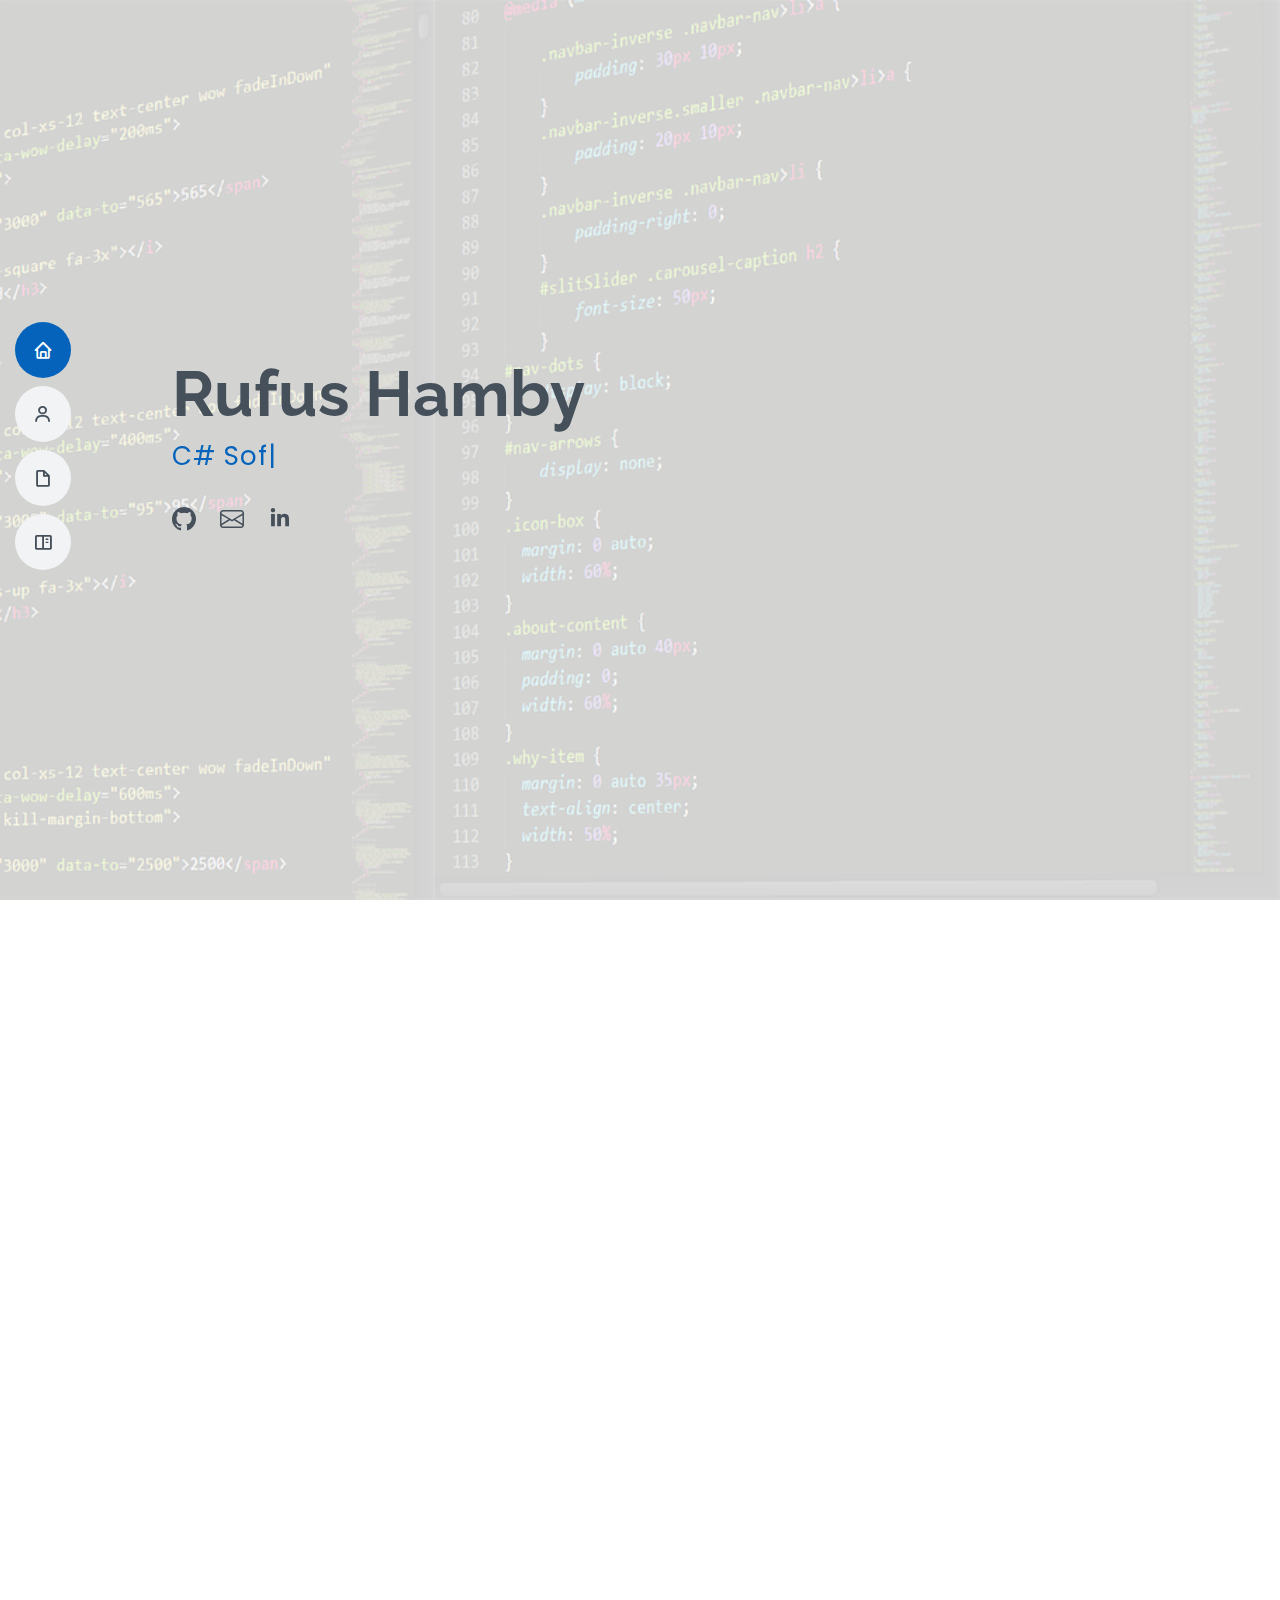
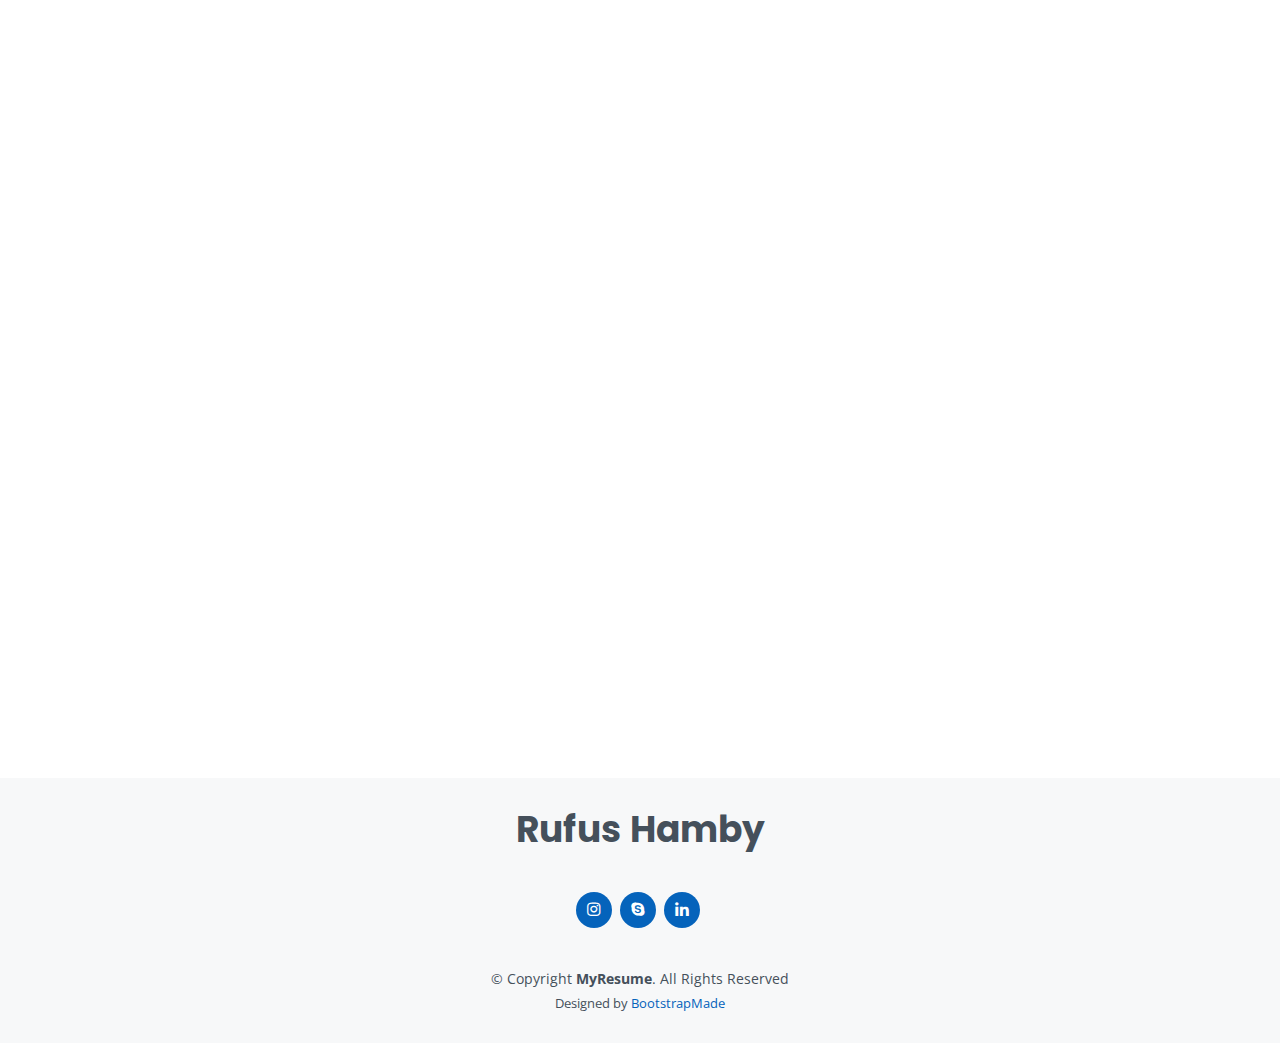
==== commit f2a38f41: "InProgress" ====
--- a/index.html
+++ b/index.html
@@ -50,7 +50,6 @@
         <li><a href="#about" class="nav-link scrollto"><i class="bx bx-user"></i> <span>About</span></a></li>
         <li><a href="#resume" class="nav-link scrollto"><i class="bx bx-file-blank"></i> <span>Resume</span></a></li>
         <li><a href="#Hobbies" class="nav-link scrollto"><i class="bx bx-book-content"></i> <span>Hobbies</span></a></li>
-        <li><a href="#contact" class="nav-link scrollto"><i class="bx bx-envelope"></i> <span>Contact</span></a></li>
       </ul>
     </nav><!-- .nav-menu -->
 
@@ -320,71 +319,7 @@
       </div>
     </section><!-- End Portfolio Section -->
 
- <!-- ======= Contact Section ======= -->
-    <section id="contact" class="contact">
-      <div class="container" data-aos="fade-up">
-
-        <div class="section-title">
-          <h2>Contact</h2>
-        </div>
-
-        <div class="row mt-1">
-
-          <div class="col-lg-4">
-            <div class="info">
-              <div class="address">
-                <i class="bi bi-geo-alt"></i>
-                <h4>Location:</h4>
-                <p>Geneseo, IL 61254</p>
-              </div>
-
-              <div class="email">
-                <i class="bi bi-envelope"></i>
-                <h4>Email:</h4>
-                <p>rufus.hamby@gmail.com</p>
-              </div>
-
-              <div class="phone">
-                <i class="bi bi-phone"></i>
-                <h4>Call:</h4>
-                <p>+1 309-714-3767s</p>
-              </div>
-
-            </div>
-
-          </div>
-
-          <div class="col-lg-8 mt-5 mt-lg-0">
-
-            <form action="forms/contact.php" method="post" role="form" class="php-email-form">
-              <div class="row">
-                <div class="col-md-6 form-group">
-                  <input type="text" name="name" class="form-control" id="name" placeholder="Your Name" required>
-                </div>
-                <div class="col-md-6 form-group mt-3 mt-md-0">
-                  <input type="email" class="form-control" name="email" id="email" placeholder="Your Email" required>
-                </div>
-              </div>
-              <div class="form-group mt-3">
-                <input type="text" class="form-control" name="subject" id="subject" placeholder="Subject" required>
-              </div>
-              <div class="form-group mt-3">
-                <textarea class="form-control" name="message" rows="5" placeholder="Message" required></textarea>
-              </div>
-              <div class="my-3">
-                <div class="loading">Loading</div>
-                <div class="error-message"></div>
-                <div class="sent-message">Your message has been sent. Thank you!</div>
-              </div>
-              <div class="text-center"><button type="submit">Send Message</button></div>
-            </form>
-
-          </div>
-
-        </div>
-
-      </div>
-    </section><!-- End Contact Section -->
+ 
 
   </main><!-- End #main -->
 
@@ -394,8 +329,6 @@
       <h3>Rufus Hamby</h3>
       <p></p>
       <div class="social-links">
-        <a href="#" class="twitter"><i class="bx bxl-twitter"></i></a>
-        <a href="#" class="facebook"><i class="bx bxl-facebook"></i></a>
         <a href="#" class="instagram"><i class="bx bxl-instagram"></i></a>
         <a href="#" class="google-plus"><i class="bx bxl-skype"></i></a>
         <a href="#" class="linkedin"><i class="bx bxl-linkedin"></i></a>
--- a/assets/css/style.css
+++ b/assets/css/style.css
@@ -274,8 +274,7 @@
 #hero {
   width: 100%;
   height: 100vh;
-  background: "assets/img/hero-bg.jpg" top center no-repeat;
-  /* background: "assests/img/html-1832991_1280.png" top right no-repeat; */
+  background: url("../img/html-1832991_1280.png") top right no-repeat;
   background-size: cover;
   position: relative;
 }
@@ -928,88 +927,7 @@
   fill: #11dbcf;
 }
 
-/*--------------------------------------------------------------
-# Testimonials
---------------------------------------------------------------*/
-.testimonials .section-header {
-  margin-bottom: 40px;
-}
-
-.testimonials .testimonials-carousel,
-.testimonials .testimonials-slider {
-  overflow: hidden;
-}
-
-.testimonials .testimonial-item {
-  text-align: center;
-}
-
-.testimonials .testimonial-item .testimonial-img {
-  width: 120px;
-  border-radius: 50%;
-  border: 4px solid #fff;
-  margin: 0 auto;
-}
-
-.testimonials .testimonial-item h3 {
-  font-size: 20px;
-  font-weight: bold;
-  margin: 10px 0 5px 0;
-  color: #111;
-}
-
-.testimonials .testimonial-item h4 {
-  font-size: 14px;
-  color: #999;
-  margin: 0 0 15px 0;
-}
-
-.testimonials .testimonial-item .quote-icon-left,
-.testimonials .testimonial-item .quote-icon-right {
-  color: #90c8fc;
-  font-size: 26px;
-}
-
-.testimonials .testimonial-item .quote-icon-left {
-  display: inline-block;
-  left: -5px;
-  position: relative;
-}
-
-.testimonials .testimonial-item .quote-icon-right {
-  display: inline-block;
-  right: -5px;
-  position: relative;
-  top: 10px;
-}
-
-.testimonials .testimonial-item p {
-  font-style: italic;
-  margin: 0 auto 15px auto;
-}
-
-.testimonials .swiper-pagination {
-  margin-top: 20px;
-  position: relative;
-}
-
-.testimonials .swiper-pagination .swiper-pagination-bullet {
-  width: 12px;
-  height: 12px;
-  background-color: #fff;
-  opacity: 1;
-  border: 1px solid #0563bb;
-}
-
-.testimonials .swiper-pagination .swiper-pagination-bullet-active {
-  background-color: #0563bb;
-}
-
-@media (min-width: 992px) {
-  .testimonials .testimonial-item p {
-    width: 80%;
-  }
-}
+
 
 /*--------------------------------------------------------------
 # Contact
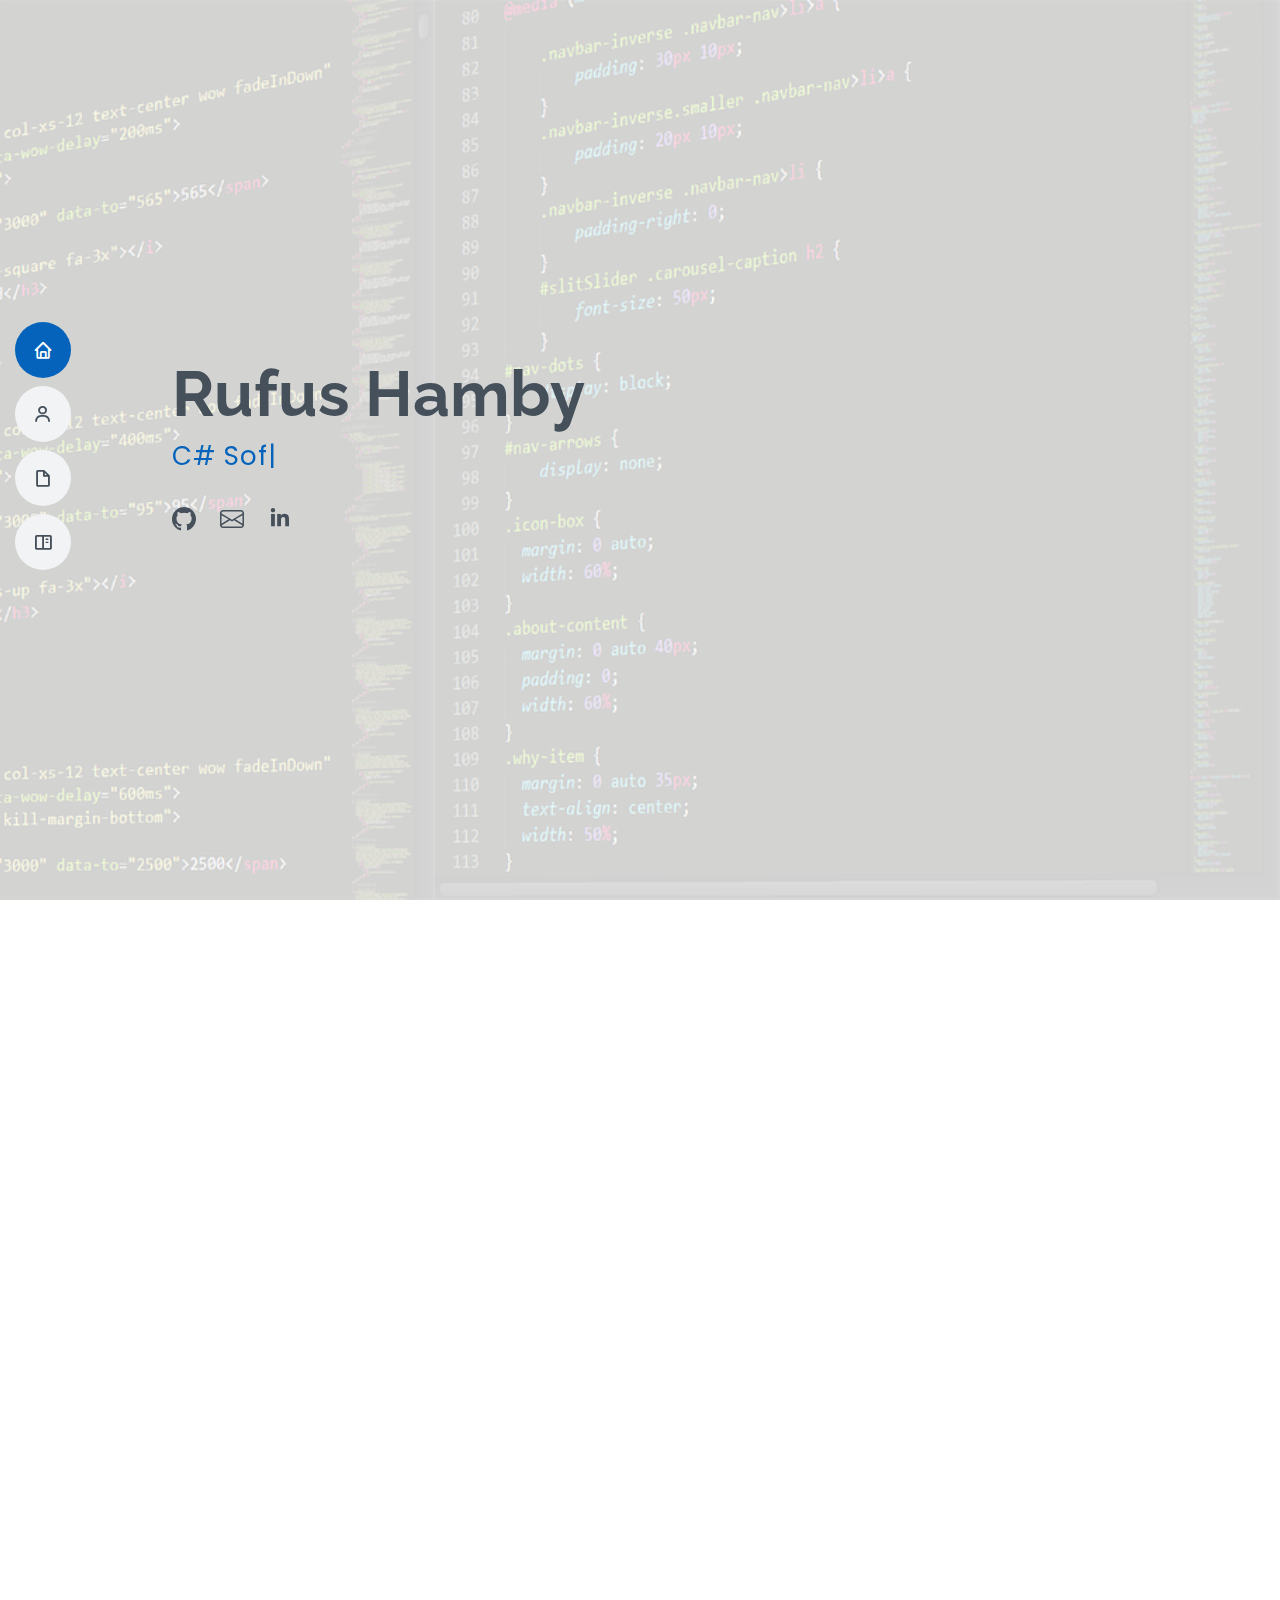
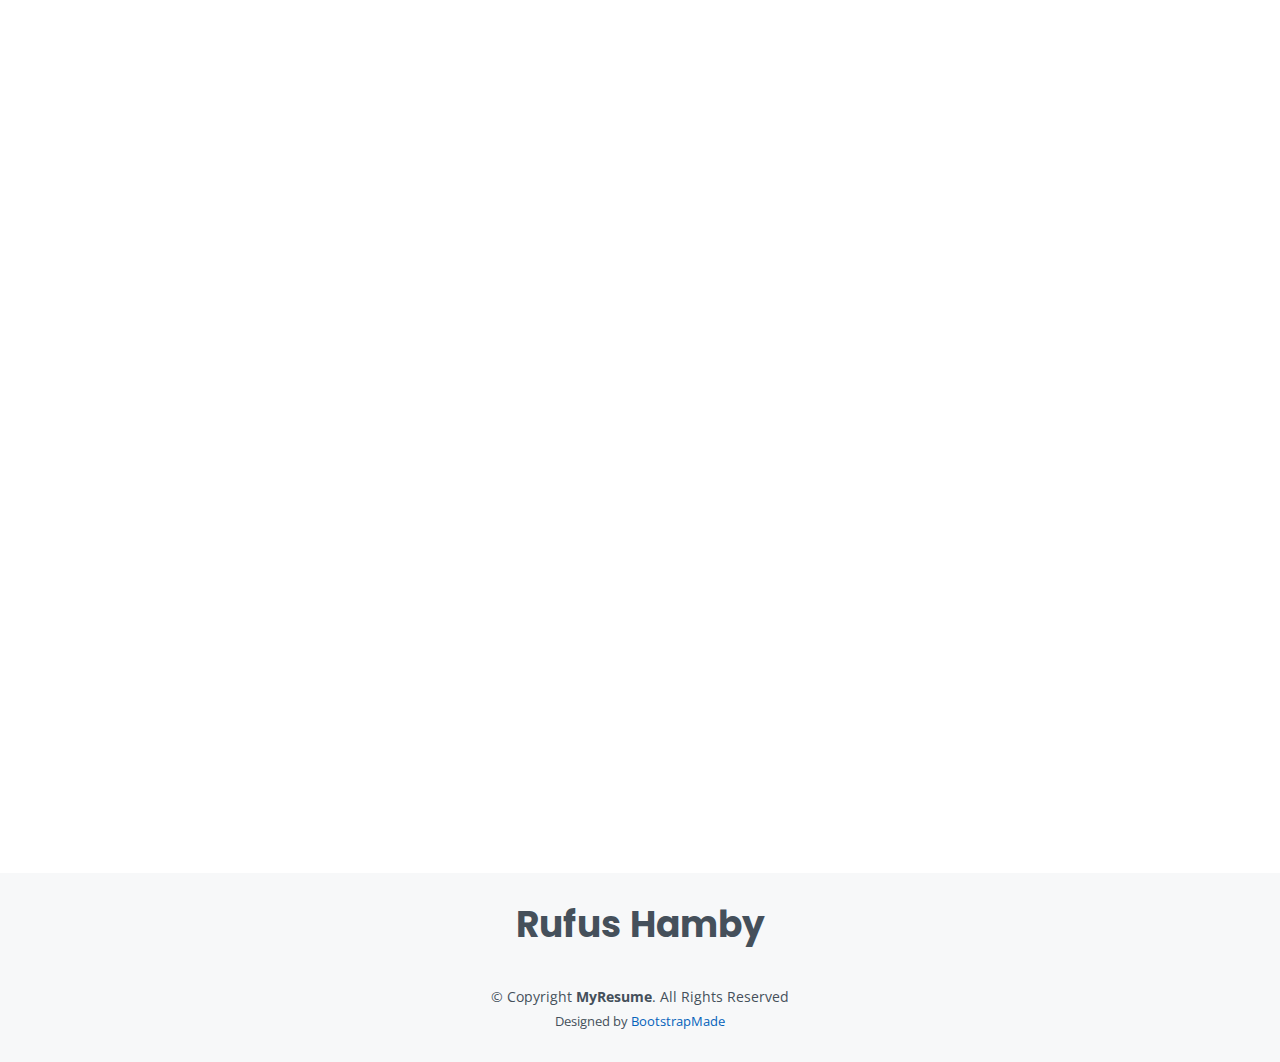
==== commit 85d1550c: "Index and Portfolio changes" ====
--- a/index.html
+++ b/index.html
@@ -94,15 +94,15 @@
               <div class="col-lg-6">
                 <ul>
                   
-                  <li><i class="bi bi-chevron-right"></i> <strong>Phone:</strong> <span>+309 714 3767</span></li>
-                  <li><i class="bi bi-chevron-right"></i> <strong>City:</strong> <span>Genseo, IL</span></li>
+                  <li><i class="bi bi-chevron-right"></i> <strong>Phone:</strong> <span>+309 ***-****</span></li>
+                  <li><i class="bi bi-chevron-right"></i> <strong>City:</strong> <span>*******, IL</span></li>
                 </ul>
               </div>
               <div class="col-lg-6">
                 <ul>
                  
                   <li><i class="bi bi-chevron-right"></i> <strong>Degree:</strong> <span>TrueCoders</span></li>
-                  <li><i class="bi bi-chevron-right"></i> <strong>Email:</strong> <span>rufus.hamby@gmail.com</span></li>
+                  <li><i class="bi bi-chevron-right"></i> <strong>Email:</strong> <span>**********@gmail.com</span></li>
                   <li><i class="bi bi-chevron-right"></i> <strong>Work Status:</strong> <span>Available</span></li>
                 </ul>
               </div>
@@ -189,19 +189,17 @@
 
         <div class="section-title">
           <h2>Resume</h2>
-          <p>DO NOT FORGET TO UP THIS SECTION</p>
-        </div>
-
+        </div>
         <div class="row">
           <div class="col-lg-6">
-            <h3 class="resume-title">Sumary</h3>
+            <h3 class="resume-title">Summary</h3>
             <div class="resume-item pb-0">
               <h4>Rufus Hamby</h4>
-              <p><em>Innovative and deadline-driven Graphic Designer with 3+ years of experience designing and developing user-centered digital/print marketing material from initial concept to final, polished deliverable.</em></p>
+              <p><em>Diligent, task oriented junior developer passionate about adding valuable knowledge for progression and maintenance of code base. Professional trained in professional conduct, communication, public speaking, teamwork and leadership capabilities to bolster Esprit-de-corps.  </em></p>
               <ul>
-                <li>Geneseo, IL 61254</li>
-                <li>1-309-714-3767</li>
-                <li>rufus.hamby@gmail.com</li>
+                <li>*******, IL ******</li>
+                <li>1-309-***-****</li>
+                <li>----------@gmail.com</li>
               </ul>
             </div>
 
@@ -234,13 +232,13 @@
             <div class="resume-item">
               <h4>Journeyman Electrical Lineman</h4>
               <h5>2013-2022</h5>
-              <p><em>Geneseo, Illinois </em></p>
+              <p><em>********, Illinois </em></p>
               <ul>
                 <li>	Performs line construction and electric distribution proficiencies carefully in accordance with the Rural Electrification Administration EPA standardss</li>
                 <li>	Inspect for critical damage and safety hazards of fuses, voltage regulators, transformers, pole, structures, switches, capacitor banks and wiring using print diagrams and electrical testing equipment.</li>
                 <li>	Comprehends Geneseo’s Vensys wind turbines, solar voltaic panels, and MISO energy market.</li>
                 <li>	Effectively collaborates and troubleshoots applying open and effective sharing of information to achieve electrical departmental responsibilities and objectives</li>
-                <li>	Updated and maintain Geneseo municipality GIS electric grid mapping system	</li>
+                <li>	Updated and maintain municipality GIS electric grid mapping system	</li>
               </ul>
             </div>
             <div class="resume-item">
@@ -283,7 +281,7 @@
             <div class="portfolio-wrap">
               <img src="assets/img/bonsai.jpg" class="img-fluid" alt="">
               <div class="portfolio-info">
-                <h4>Formula 1</h4>
+                <h4>Bonsai</h4>
                 <div class="portfolio-links">
                   <a href="portfolio-details.html" class="portfolio-details-lightbox" data-glightbox="type: external" title="Portfolio Details"><i class="bx bx-link"></i></a>
                 </div>
@@ -295,9 +293,9 @@
             <div class="portfolio-wrap">
               <img src="assets/img/style.jpeg" class="img-fluid" alt="">
               <div class="portfolio-info">
-                <h4>Bonsai</h4>
+                <h4>Formula1</h4>
                 <div class="portfolio-links">
-                  <a href="portfolio-details.html" class="portfolio-details-lightbox" data-glightbox="type: external" title="Portfolio Details"><i class="bx bx-link"></i></a>
+                  <a href="portfolio-details2.html" class="portfolio-details-lightbox" data-glightbox="type: external" title="Portfolio Details"><i class="bx bx-link"></i></a>
                 </div>
               </div>
             </div>
@@ -305,7 +303,7 @@
 
           <div class="col-lg-4 col-md-6 portfolio-item filter-app">
             <div class="portfolio-wrap">
-              <img src="assets/img/star-wars-7696902_1280.jpg" class="img-fluid" alt="">
+              <img src="assets/img/movieFinder.png" class="img-fluid" alt="">
               <div class="portfolio-info">
                 <h4>API</h4>
                 <div class="portfolio-links">
@@ -319,7 +317,7 @@
       </div>
     </section><!-- End Portfolio Section -->
 
- 
+
 
   </main><!-- End #main -->
 
@@ -328,11 +326,6 @@
     <div class="container">
       <h3>Rufus Hamby</h3>
       <p></p>
-      <div class="social-links">
-        <a href="#" class="instagram"><i class="bx bxl-instagram"></i></a>
-        <a href="#" class="google-plus"><i class="bx bxl-skype"></i></a>
-        <a href="#" class="linkedin"><i class="bx bxl-linkedin"></i></a>
-      </div>
       <div class="copyright">
         &copy; Copyright <strong><span>MyResume</span></strong>. All Rights Reserved
       </div>
@@ -358,11 +351,10 @@
   <script src="assets/vendor/swiper/swiper-bundle.min.js"></script>
   <script src="assets/vendor/typed.js/typed.umd.js"></script>
   <script src="assets/vendor/waypoints/noframework.waypoints.js"></script>
-  <script src="assets/vendor/php-email-form/validate.js"></script>
 
   <!-- Template Main JS File -->
   <script src="assets/js/main.js"></script>
 
 </body>
 
-</html>+</html>
